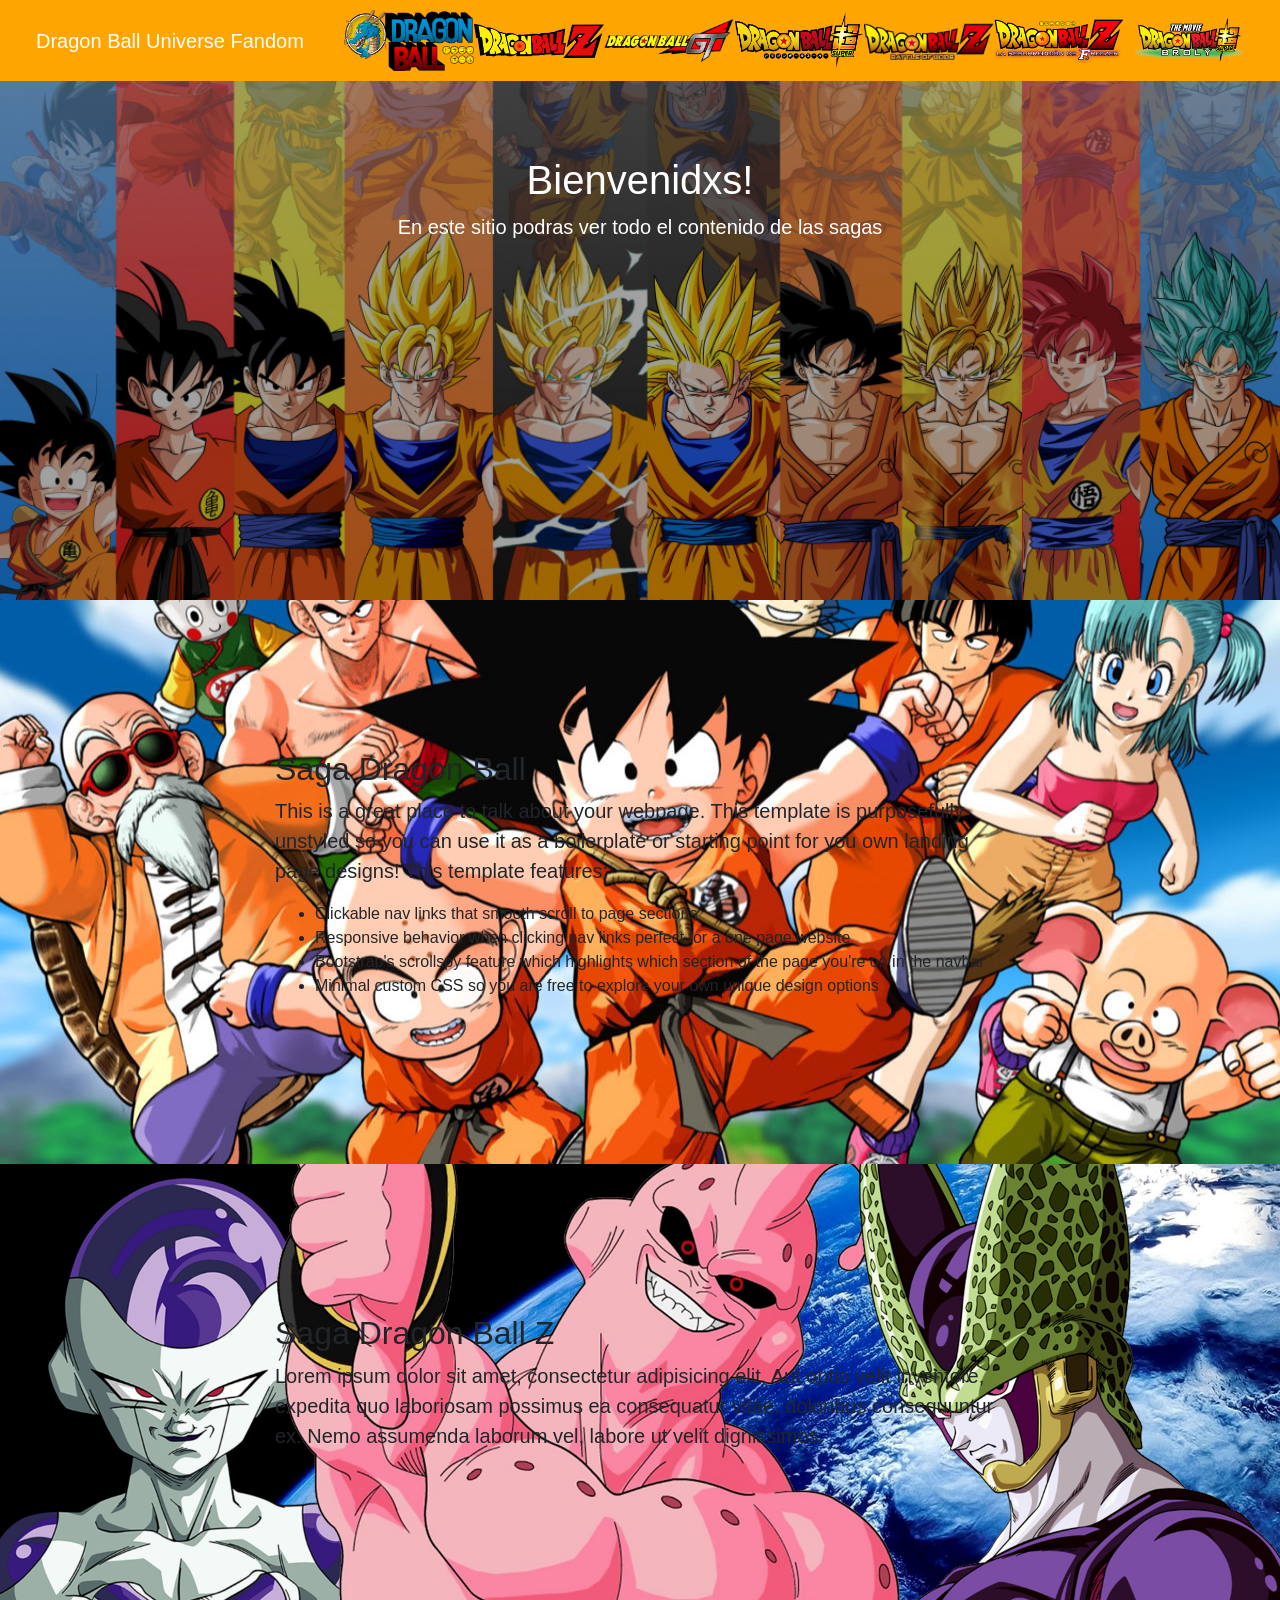
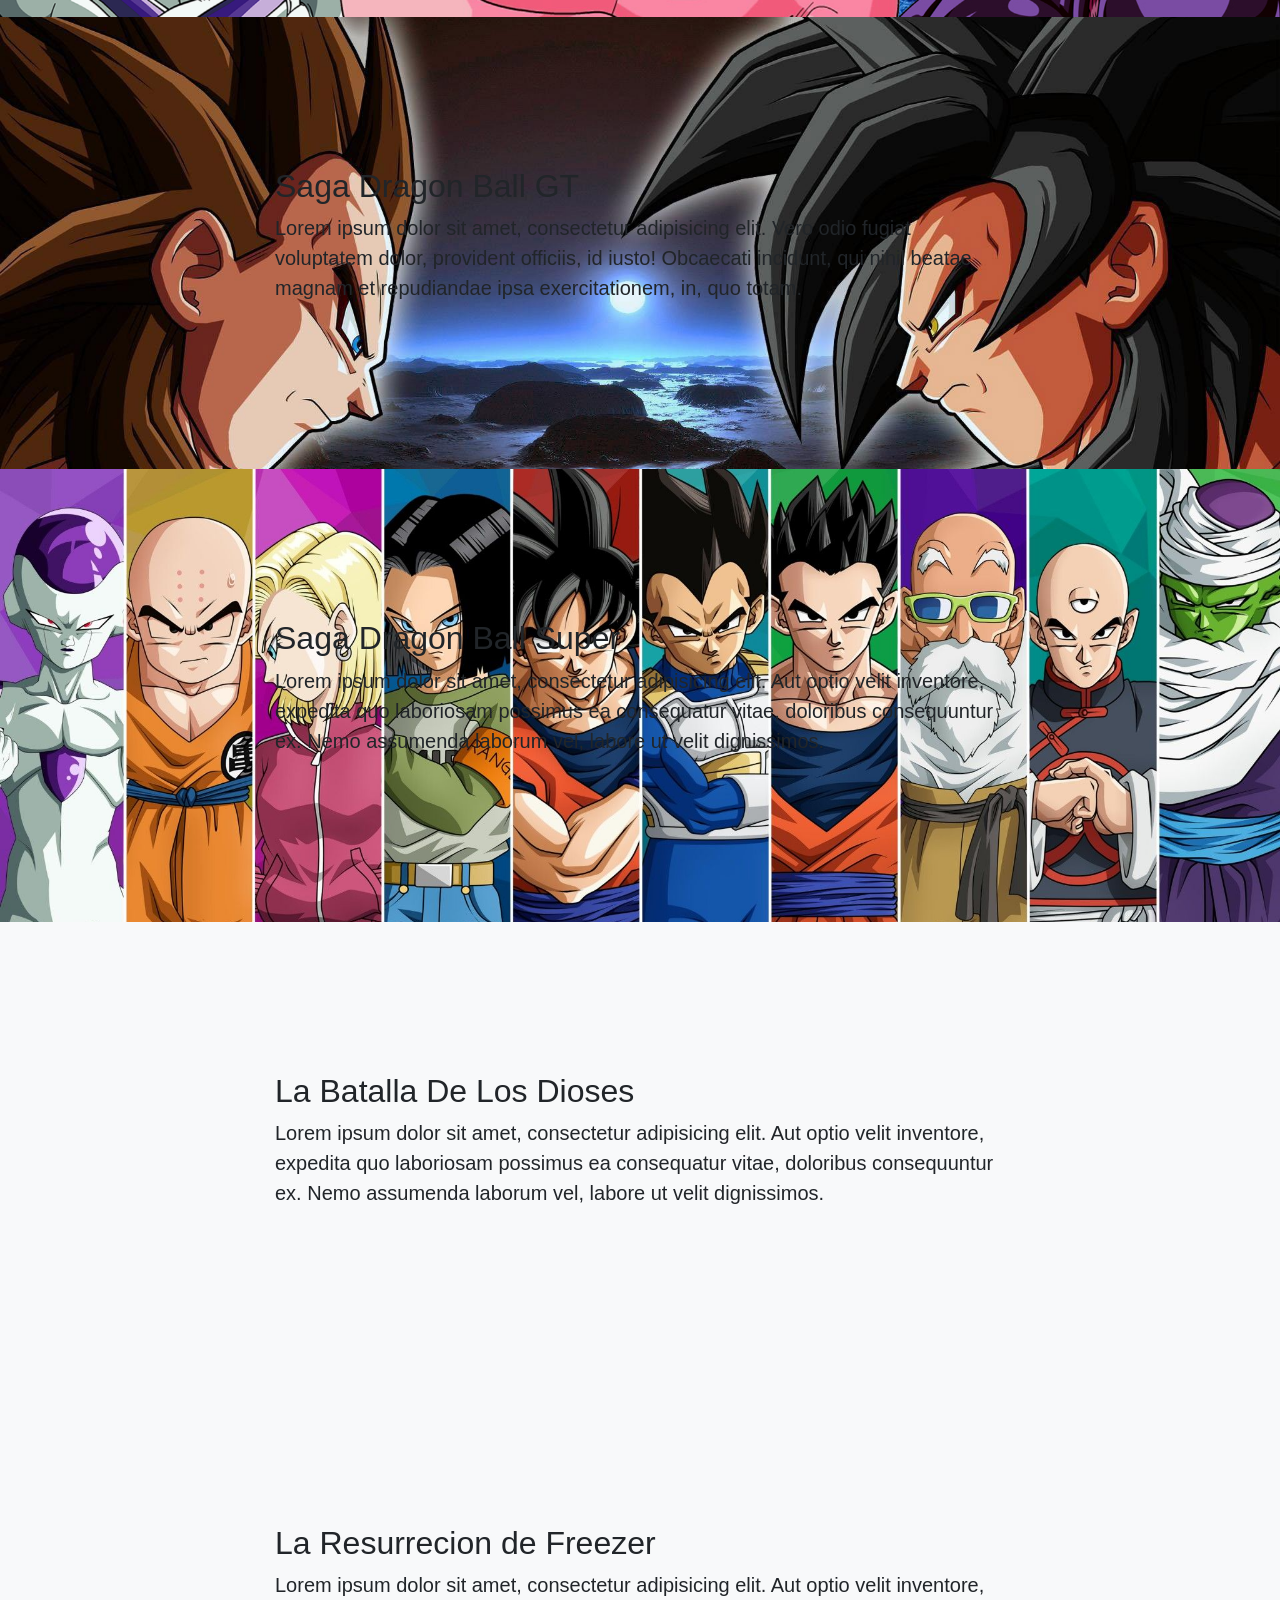
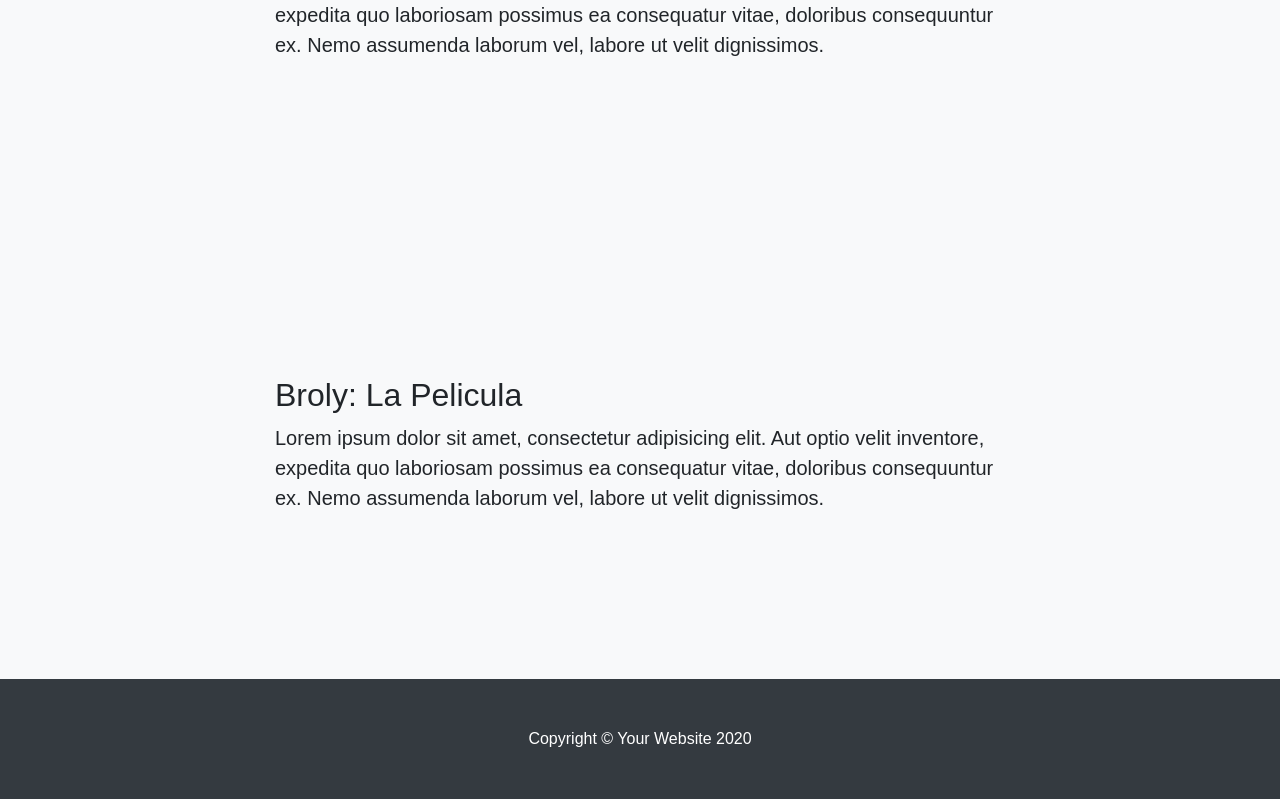
==== index.html @ 2fa233e0 "First upload" ====
<!DOCTYPE html>
<html lang="en">

<head>

    <meta charset="utf-8">
    <meta name="viewport" content="width=device-width, initial-scale=1, shrink-to-fit=no">
    <meta name="description" content="">
    <meta name="author" content="">

    <title>Dragon Ball Universe Fandom</title>

    <!-- Bootstrap core CSS -->
    <link href="vendor/bootstrap/css/bootstrap.min.css" rel="stylesheet">

    <!-- Custom styles for this template -->
    <link href="css/scrolling-nav.css" rel="stylesheet">

</head>

<body id="page-top">

    <!-- Navigation -->
    <nav class="navbar navbar-expand-lg navbar-dark main_nav fixed-top" id="mainNav">
        <div class="container main_div_nav_size">
            <a class="navbar-brand js-scroll-trigger name_domain" href="#page-top">Dragon Ball Universe Fandom</a>
            <button class="navbar-toggler" type="button" data-toggle="collapse" data-target="#navbarResponsive"
                aria-controls="navbarResponsive" aria-expanded="false" aria-label="Toggle navigation">
                <span class="navbar-toggler-icon"></span>
            </button>
            <div class="collapse navbar-collapse" id="navbarResponsive">
                <ul class="navbar-nav ml-auto">
                    <li class="nav-item min_li_size li_bg_db" id="db_link">
                        <a class="nav-link js-scroll-trigger min_height_button" href="#db"></a>
                    </li>
                    <li class="nav-item min_li_size" id="db_z_link">
                        <a class="nav-link js-scroll-trigger min_height_button" href="#dbz">Saga Dragon Ball</a>
                    </li>
                    <li class="nav-item min_li_size" id="db_gt_link">
                        <a class="nav-link js-scroll-trigger min_height_button" href="#dbz_gt">Saga Dragon Ball GT</a>
                    </li>
                    <li class="nav-item min_li_size" id="db_super_link">
                        <a class="nav-link js-scroll-trigger min_height_button" href="#dbz_super">Saga Dragon Ball Super</a>
                    </li>
                    <li class="nav-item min_li_size" id="db_batallaDeLosDioses_link">
                        <a class="nav-link js-scroll-trigger min_height_button" href="#batalla_de_los_dioses">La Batalla De Los Dioses</a>
                    </li>
                    <li class="nav-item min_li_size" id="db_resurreccionDeFreezer_link">
                        <a class="nav-link js-scroll-trigger min_height_button" href="#resureccion_de_freezer">La Resurrecion de
                            Freezer</a>
                    </li>
                    <li class="nav-item min_li_size" id="db_broly_link">
                        <a class="nav-link js-scroll-trigger min_height_button" href="#broly_la_pelicula">Broly: La Pelicula</a>
                    </li>
                </ul>
            </div>
        </div>
    </nav>

    <header class="bg-primary text-white main_bg main_header">
        <div class="container text-center">
            <!-- <img src="/images/background_main.png" id="main_image"></img> -->
            <h1>Bienvenidxs!</h1>
            <p class="lead">En este sitio podras ver todo el contenido de las sagas</p>
        </div>
    </header>

    <section id="db" class="bg_db">
        <div class="container">
            <div class="row">
                <div class="col-lg-8 mx-auto">
                    <h2>Saga Dragon Ball</h2>
                    <p class="lead">This is a great place to talk about your webpage. This template is purposefully
                        unstyled so you can use it as a boilerplate or starting point for you own landing page designs!
                        This template features:</p>
                    <ul>
                        <li>Clickable nav links that smooth scroll to page sections</li>
                        <li>Responsive behavior when clicking nav links perfect for a one page website</li>
                        <li>Bootstrap's scrollspy feature which highlights which section of the page you're on in the
                            navbar</li>
                        <li>Minimal custom CSS so you are free to explore your own unique design options</li>
                    </ul>
                </div>
            </div>
        </div>
    </section>

    <section id="dbz" class="bg_db_z">
        <div class="container">
            <div class="row">
                <div class="col-lg-8 mx-auto">
                    <h2>Saga Dragon Ball Z</h2>
                    <p class="lead">Lorem ipsum dolor sit amet, consectetur adipisicing elit. Aut optio velit inventore,
                        expedita quo laboriosam possimus ea consequatur vitae, doloribus consequuntur ex. Nemo assumenda
                        laborum vel, labore ut velit dignissimos.</p>
                </div>
            </div>
        </div>
    </section>

    <section id="dbz_gt" class="bg_db_gt">
        <div class="container">
            <div class="row">
                <div class="col-lg-8 mx-auto">
                    <h2>Saga Dragon Ball GT</h2>
                    <p class="lead">Lorem ipsum dolor sit amet, consectetur adipisicing elit. Vero odio fugiat
                        voluptatem dolor, provident officiis, id iusto! Obcaecati incidunt, qui nihil beatae magnam et
                        repudiandae ipsa exercitationem, in, quo totam.</p>
                </div>
            </div>
        </div>
    </section>

    <section id="dbz_super" class="bg_db_super">
        <div class="container">
            <div class="row">
                <div class="col-lg-8 mx-auto">
                    <h2>Saga Dragon Ball Super</h2>
                    <p class="lead">Lorem ipsum dolor sit amet, consectetur adipisicing elit. Aut optio velit inventore,
                        expedita quo laboriosam possimus ea consequatur vitae, doloribus consequuntur ex. Nemo assumenda
                        laborum vel, labore ut velit dignissimos.</p>
                </div>
            </div>
        </div>
    </section>

    <section id="batalla_de_los_dioses" class="bg-light">
        <div class="container">
            <div class="row">
                <div class="col-lg-8 mx-auto">
                    <h2>La Batalla De Los Dioses</h2>
                    <p class="lead">Lorem ipsum dolor sit amet, consectetur adipisicing elit. Aut optio velit inventore,
                        expedita quo laboriosam possimus ea consequatur vitae, doloribus consequuntur ex. Nemo assumenda
                        laborum vel, labore ut velit dignissimos.</p>
                </div>
            </div>
        </div>
    </section>

    <section id="resureccion_de_freezer" class="bg-light">
        <div class="container">
            <div class="row">
                <div class="col-lg-8 mx-auto">
                    <h2>La Resurrecion de Freezer</h2>
                    <p class="lead">Lorem ipsum dolor sit amet, consectetur adipisicing elit. Aut optio velit inventore,
                        expedita quo laboriosam possimus ea consequatur vitae, doloribus consequuntur ex. Nemo assumenda
                        laborum vel, labore ut velit dignissimos.</p>
                </div>
            </div>
        </div>
    </section>

    <section id="broly_la_pelicula" class="bg-light">
        <div class="container">
            <div class="row">
                <div class="col-lg-8 mx-auto">
                    <h2>Broly: La Pelicula</h2>
                    <p class="lead">Lorem ipsum dolor sit amet, consectetur adipisicing elit. Aut optio velit inventore,
                        expedita quo laboriosam possimus ea consequatur vitae, doloribus consequuntur ex. Nemo assumenda
                        laborum vel, labore ut velit dignissimos.</p>
                </div>
            </div>
        </div>
    </section>

    <!-- Footer -->
    <footer class="py-5 bg-dark">
        <div class="container">
            <p class="m-0 text-center text-white">Copyright &copy; Your Website 2020</p>
        </div>
        <!-- /.container -->
    </footer>

    <!-- Bootstrap core JavaScript -->
    <script src="vendor/jquery/jquery.min.js"></script>
    <script src="vendor/bootstrap/js/bootstrap.bundle.min.js"></script>

    <!-- Plugin JavaScript -->
    <script src="vendor/jquery-easing/jquery.easing.min.js"></script>

    <!-- Custom JavaScript for this theme -->
    <script src="js/scrolling-nav.js"></script>

</body>

</html>
---- css/scrolling-nav.css ----
/*!
 * Start Bootstrap - Scrolling Nav (https://startbootstrap.com/template/scrolling-nav)
 * Copyright 2013-2020 Start Bootstrap
 * Licensed under MIT (https://github.com/StartBootstrap/startbootstrap-scrolling-nav/blob/master/LICENSE)
 */
header {
  padding: 156px 0 100px;
}

section {
  padding: 150px 0;
}

.navbar-nav{
  float: right !important;
}

.name_domain{
  margin-right: 40px;
}

.bg-primary {
  background-color: black !important
}

.main_nav {
  background-color: orange !important
    /* background-image: url(/images/bg_nav.jpg); */
    /* background-size: cover; */
}

.main_div_nav_size {
  margin-left: 5px;
  margin-right: 5px;
}

.min_li_size{
  min-width: 130px;
  margin-right: 100px;
}

.min_height_button{
  min-height: 65px;
}

.main_bg {
  background-size: cover;
  background-position: center center;
  background-image: url(../images/dark_bg.jpg)
}

.main_header {
  min-height: 600px;
}

#db_link {
  background-image: url(../images/db_dragon_logo.png);
  background-position: center center;
  background-size: contain;
  background-repeat: no-repeat;
  display: block;
  margin: 0 auto;
  text-indent: -9999px;
}

#db_z_link {
  background-image: url(../images/db_z_logo.png);
  background-position: center center;
  background-size: contain;
  background-repeat: no-repeat;
  display: block;
  margin: 0 auto;
  text-indent: -9999px;
}

#db_gt_link {
  background-image: url(../images/db_gt_logo.png);
  background-position: center center;
  background-size: contain;
  background-repeat: no-repeat;
  display: block;
  margin: 0 auto;
  text-indent: -9999px;
}

#db_super_link {
  background-image: url(../images/db_super_logo.png);
  background-position: center center;
  background-size: contain;
  background-repeat: no-repeat;
  display: block;
  margin: 0 auto;
  text-indent: -9999px;
}

#db_batallaDeLosDioses_link {
  background-image: url(../images/db_battleOfGods_logo.png);
  background-position: center center;
  background-size: contain;
  background-repeat: no-repeat;
  display: block;
  margin: 0 auto;
  text-indent: -9999px;
}

#db_resurreccionDeFreezer_link {
  background-image: url(../images/db_freezer_logo.png);
  background-position: center center;
  background-size: contain;
  background-repeat: no-repeat;
  display: block;
  margin: 0 auto;
  text-indent: -9999px;
}

#db_broly_link {
  background-image: url(../images/db_broly_logo.png);
  background-position: center center;
  background-size: contain;
  background-repeat: no-repeat;
  display: block;
  margin: 0 auto;
  text-indent: -9999px;
}
/* .li_bg_db{
  background-position: center;
  background-repeat: no-repeat;
  background-size: cover;
} */

.bg_db {
  background-image: url(../images/db_bg.jpg);
  background-repeat: no-repeat;
  background-size: cover;
  background-position: center center;
}


.bg_db_z {
  background-image: url(../images/dbz_bg.png);
  background-repeat: no-repeat;
  background-size: cover;
  background-position: center center;
}


.bg_db_gt {
  background-image: url(../images/db_gt_bg.jpg);
  background-position: center center;
  background-size: cover;
}

.bg_db_super {
  background-image: url(../images/db_super_bg.jpg);
  background-position: inherit;
  background-size: cover;
}
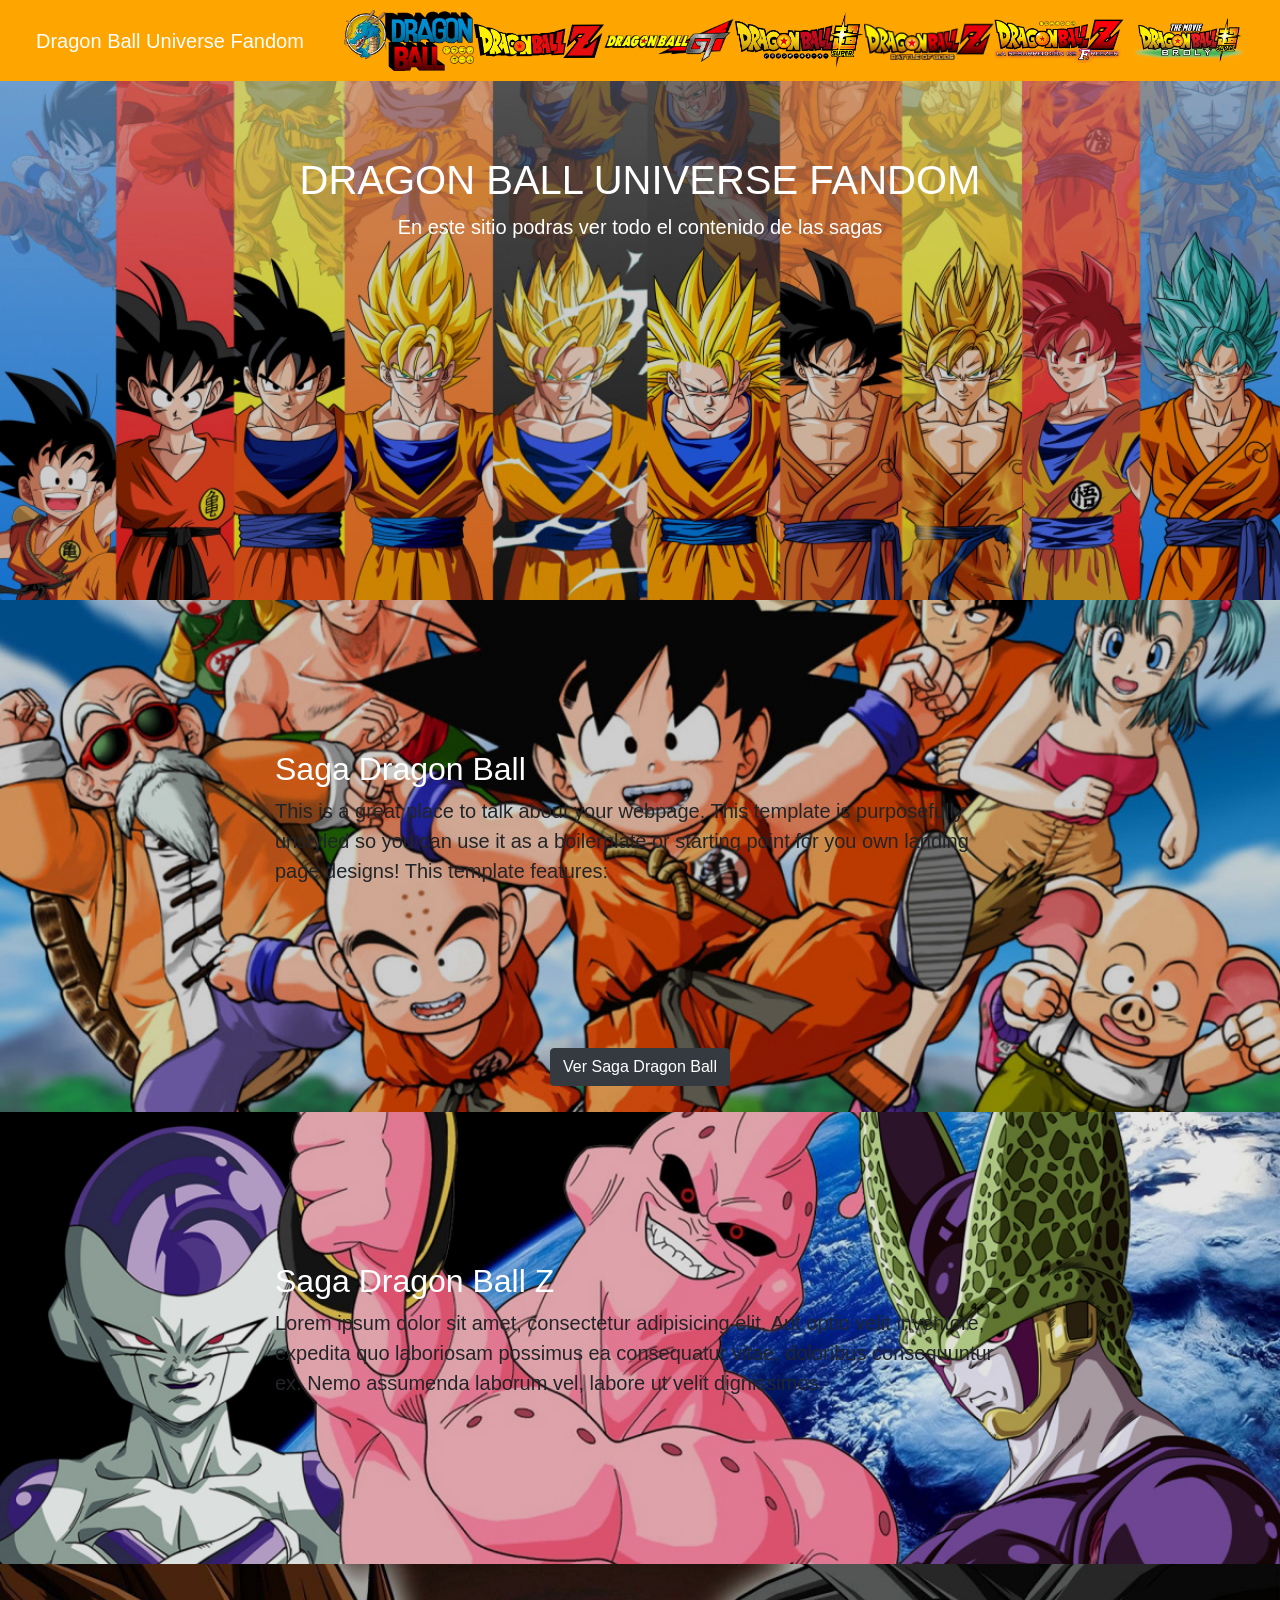
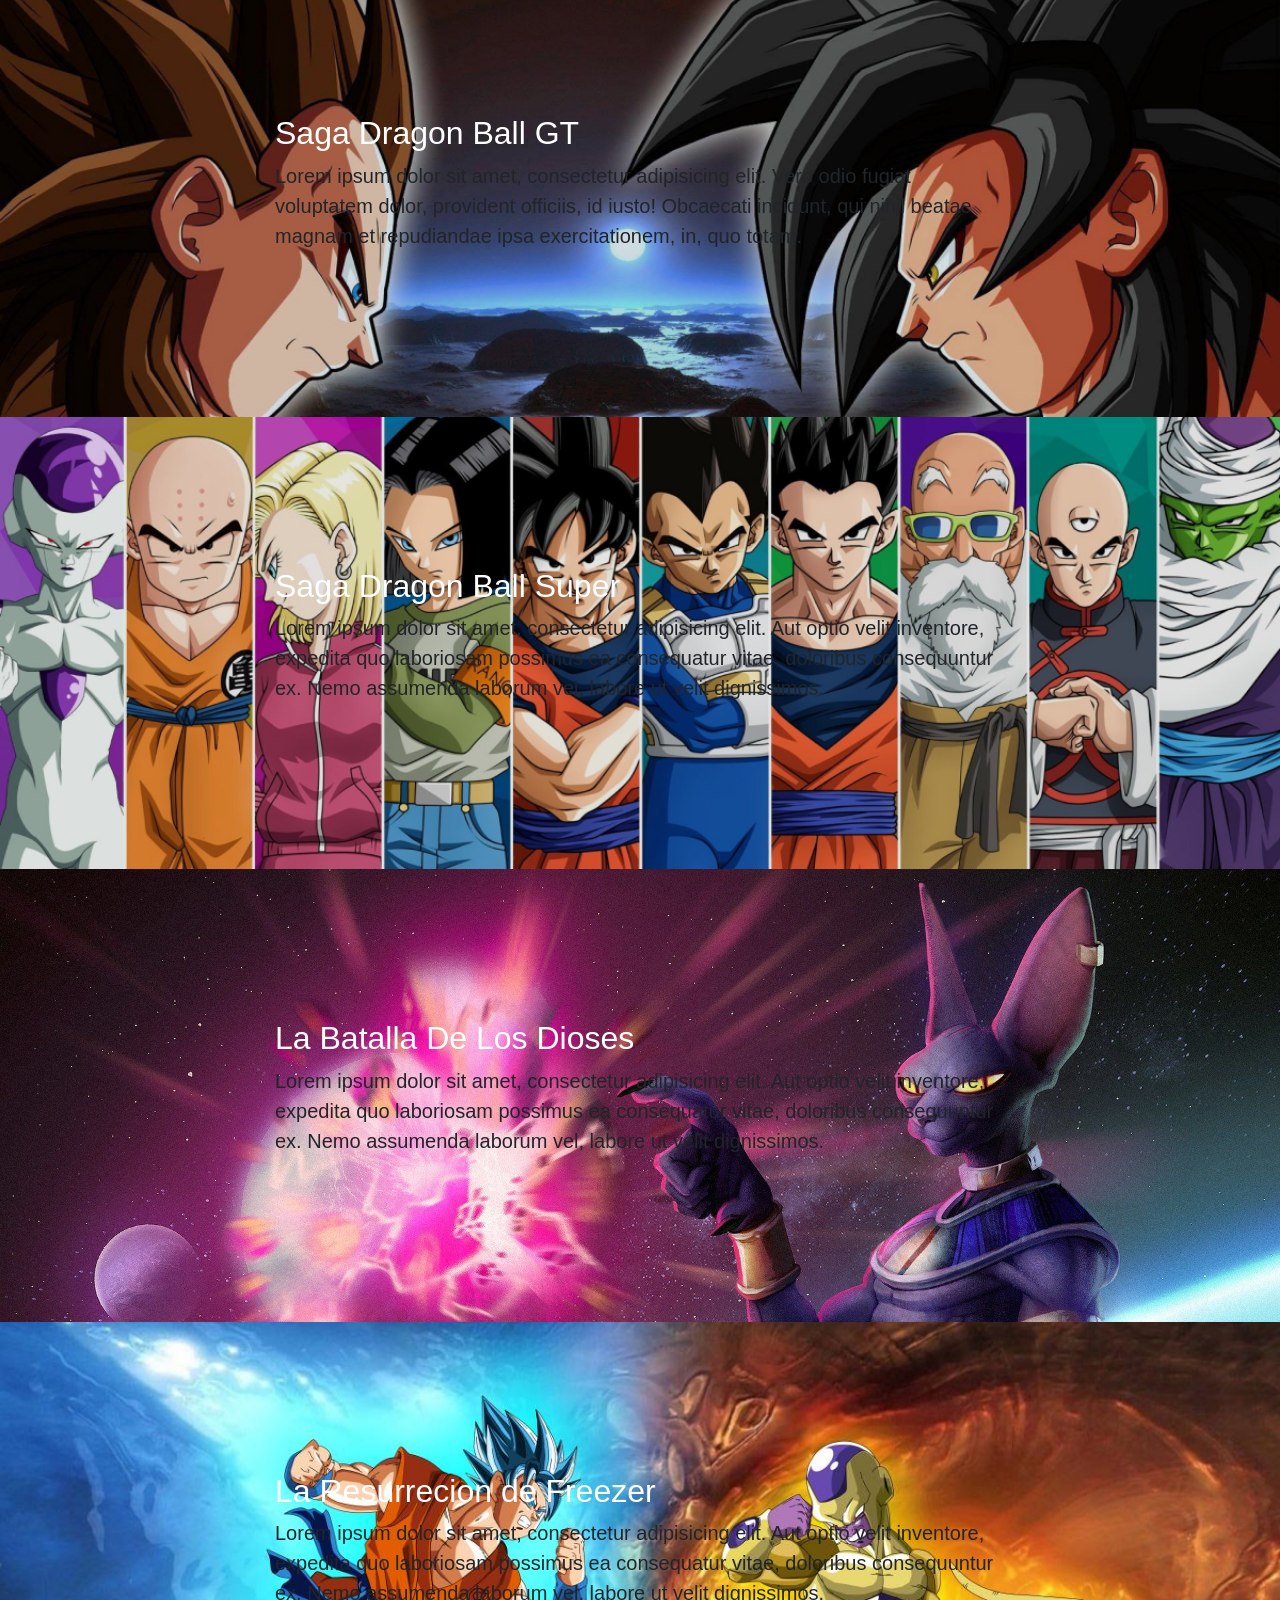
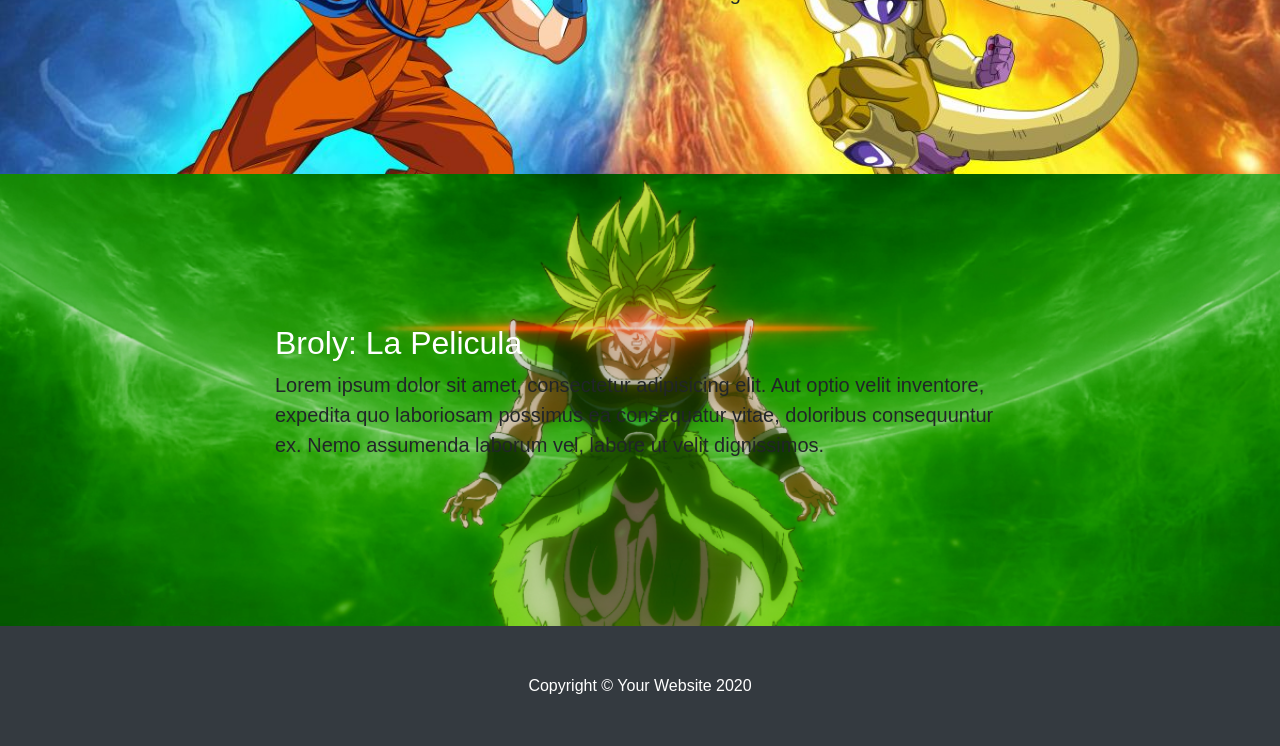
==== commit d4869657: "Botones y ajuste de imagenes" ====
--- a/index.html
+++ b/index.html
@@ -37,20 +37,24 @@
                         <a class="nav-link js-scroll-trigger min_height_button" href="#dbz">Saga Dragon Ball</a>
                     </li>
                     <li class="nav-item min_li_size" id="db_gt_link">
-                        <a class="nav-link js-scroll-trigger min_height_button" href="#dbz_gt">Saga Dragon Ball GT</a>
+                        <a class="nav-link js-scroll-trigger min_height_button" href="#dbz_gt">Saga Dragon Ball Gt</a>
                     </li>
                     <li class="nav-item min_li_size" id="db_super_link">
-                        <a class="nav-link js-scroll-trigger min_height_button" href="#dbz_super">Saga Dragon Ball Super</a>
+                        <a class="nav-link js-scroll-trigger min_height_button" href="#dbz_super">Saga Dragon Ball
+                            Super</a>
                     </li>
                     <li class="nav-item min_li_size" id="db_batallaDeLosDioses_link">
-                        <a class="nav-link js-scroll-trigger min_height_button" href="#batalla_de_los_dioses">La Batalla De Los Dioses</a>
+                        <a class="nav-link js-scroll-trigger min_height_button" href="#batalla_de_los_dioses">La Batalla
+                            De Los Dioses</a>
                     </li>
                     <li class="nav-item min_li_size" id="db_resurreccionDeFreezer_link">
-                        <a class="nav-link js-scroll-trigger min_height_button" href="#resureccion_de_freezer">La Resurrecion de
+                        <a class="nav-link js-scroll-trigger min_height_button" href="#resureccion_de_freezer">La
+                            Resurrecion de
                             Freezer</a>
                     </li>
                     <li class="nav-item min_li_size" id="db_broly_link">
-                        <a class="nav-link js-scroll-trigger min_height_button" href="#broly_la_pelicula">Broly: La Pelicula</a>
+                        <a class="nav-link js-scroll-trigger min_height_button" href="#broly_la_pelicula">Broly: La
+                            Pelicula</a>
                     </li>
                 </ul>
             </div>
@@ -60,7 +64,7 @@
     <header class="bg-primary text-white main_bg main_header">
         <div class="container text-center">
             <!-- <img src="/images/background_main.png" id="main_image"></img> -->
-            <h1>Bienvenidxs!</h1>
+            <h1>DRAGON BALL UNIVERSE FANDOM</h1>
             <p class="lead">En este sitio podras ver todo el contenido de las sagas</p>
         </div>
     </header>
@@ -69,17 +73,20 @@
         <div class="container">
             <div class="row">
                 <div class="col-lg-8 mx-auto">
-                    <h2>Saga Dragon Ball</h2>
+                    <h2 class="titulo_contenido">Saga Dragon Ball</h2>
                     <p class="lead">This is a great place to talk about your webpage. This template is purposefully
                         unstyled so you can use it as a boilerplate or starting point for you own landing page designs!
                         This template features:</p>
-                    <ul>
+                    <div id="buttons">
+                        <button type="button" class="btn btn-dark ver-saga">Ver Saga Dragon Ball</button>
+                    </div>
+                    <!-- <ul>
                         <li>Clickable nav links that smooth scroll to page sections</li>
                         <li>Responsive behavior when clicking nav links perfect for a one page website</li>
                         <li>Bootstrap's scrollspy feature which highlights which section of the page you're on in the
                             navbar</li>
                         <li>Minimal custom CSS so you are free to explore your own unique design options</li>
-                    </ul>
+                    </ul> -->
                 </div>
             </div>
         </div>
@@ -89,7 +96,7 @@
         <div class="container">
             <div class="row">
                 <div class="col-lg-8 mx-auto">
-                    <h2>Saga Dragon Ball Z</h2>
+                    <h2 class="titulo_contenido">Saga Dragon Ball Z</h2>
                     <p class="lead">Lorem ipsum dolor sit amet, consectetur adipisicing elit. Aut optio velit inventore,
                         expedita quo laboriosam possimus ea consequatur vitae, doloribus consequuntur ex. Nemo assumenda
                         laborum vel, labore ut velit dignissimos.</p>
@@ -102,7 +109,7 @@
         <div class="container">
             <div class="row">
                 <div class="col-lg-8 mx-auto">
-                    <h2>Saga Dragon Ball GT</h2>
+                    <h2 class="titulo_contenido">Saga Dragon Ball GT</h2>
                     <p class="lead">Lorem ipsum dolor sit amet, consectetur adipisicing elit. Vero odio fugiat
                         voluptatem dolor, provident officiis, id iusto! Obcaecati incidunt, qui nihil beatae magnam et
                         repudiandae ipsa exercitationem, in, quo totam.</p>
@@ -115,7 +122,7 @@
         <div class="container">
             <div class="row">
                 <div class="col-lg-8 mx-auto">
-                    <h2>Saga Dragon Ball Super</h2>
+                    <h2 class="titulo_contenido">Saga Dragon Ball Super</h2>
                     <p class="lead">Lorem ipsum dolor sit amet, consectetur adipisicing elit. Aut optio velit inventore,
                         expedita quo laboriosam possimus ea consequatur vitae, doloribus consequuntur ex. Nemo assumenda
                         laborum vel, labore ut velit dignissimos.</p>
@@ -124,11 +131,11 @@
         </div>
     </section>
 
-    <section id="batalla_de_los_dioses" class="bg-light">
+    <section id="batalla_de_los_dioses" class="bg_db_batallaDeLosDioses">
         <div class="container">
             <div class="row">
                 <div class="col-lg-8 mx-auto">
-                    <h2>La Batalla De Los Dioses</h2>
+                    <h2 class="titulo_contenido">La Batalla De Los Dioses</h2>
                     <p class="lead">Lorem ipsum dolor sit amet, consectetur adipisicing elit. Aut optio velit inventore,
                         expedita quo laboriosam possimus ea consequatur vitae, doloribus consequuntur ex. Nemo assumenda
                         laborum vel, labore ut velit dignissimos.</p>
@@ -137,11 +144,11 @@
         </div>
     </section>
 
-    <section id="resureccion_de_freezer" class="bg-light">
+    <section id="resureccion_de_freezer" class="bg_db_resurreccionFreezer">
         <div class="container">
             <div class="row">
                 <div class="col-lg-8 mx-auto">
-                    <h2>La Resurrecion de Freezer</h2>
+                    <h2 class="titulo_contenido">La Resurrecion de Freezer</h2>
                     <p class="lead">Lorem ipsum dolor sit amet, consectetur adipisicing elit. Aut optio velit inventore,
                         expedita quo laboriosam possimus ea consequatur vitae, doloribus consequuntur ex. Nemo assumenda
                         laborum vel, labore ut velit dignissimos.</p>
@@ -150,11 +157,11 @@
         </div>
     </section>
 
-    <section id="broly_la_pelicula" class="bg-light">
+    <section id="broly_la_pelicula" class="bg_db_broly">
         <div class="container">
             <div class="row">
                 <div class="col-lg-8 mx-auto">
-                    <h2>Broly: La Pelicula</h2>
+                    <h2 class="titulo_contenido">Broly: La Pelicula</h2>
                     <p class="lead">Lorem ipsum dolor sit amet, consectetur adipisicing elit. Aut optio velit inventore,
                         expedita quo laboriosam possimus ea consequatur vitae, doloribus consequuntur ex. Nemo assumenda
                         laborum vel, labore ut velit dignissimos.</p>
--- a/css/scrolling-nav.css
+++ b/css/scrolling-nav.css
@@ -9,6 +9,21 @@
 
 section {
   padding: 150px 0;
+}
+
+#buttons{
+  padding-top: 20%;
+  display: flex;
+  text-align: center;
+  justify-content: center;
+}
+
+.ver-saga{
+  width: auto;
+}
+
+.titulo_contenido{
+  color: white;
 }
 
 .navbar-nav{
@@ -46,7 +61,7 @@
 .main_bg {
   background-size: cover;
   background-position: center center;
-  background-image: url(../images/dark_bg.jpg)
+  background-image: url(../images/mainBackground_2.jpg)
 }
 
 .main_header {
@@ -128,11 +143,13 @@
   background-size: cover;
 } */
 
+
 .bg_db {
   background-image: url(../images/db_bg.jpg);
   background-repeat: no-repeat;
   background-size: cover;
   background-position: center center;
+  max-height: 512px;
 }
 
 
@@ -146,12 +163,31 @@
 
 .bg_db_gt {
   background-image: url(../images/db_gt_bg.jpg);
+  background-repeat: no-repeat;
+  background-size: cover;
   background-position: center center;
+}
+
+.bg_db_super {
+  background-image: url(../images/db_super_bg.png);
+  background-position: inherit;
   background-size: cover;
 }
 
-.bg_db_super {
-  background-image: url(../images/db_super_bg.jpg);
+.bg_db_batallaDeLosDioses {
+  background-image: url(../images/db_battle_bg.jpg);
+  background-position: inherit;
+  background-size: cover;
+}
+
+.bg_db_resurreccionFreezer{
+  background-image: url(../images/db_freezer_bg.jpg);
+  background-position: inherit;
+  background-size: cover;
+}
+
+.bg_db_broly {
+  background-image: url(../images/db_broly_bg.png);
   background-position: inherit;
   background-size: cover;
 }
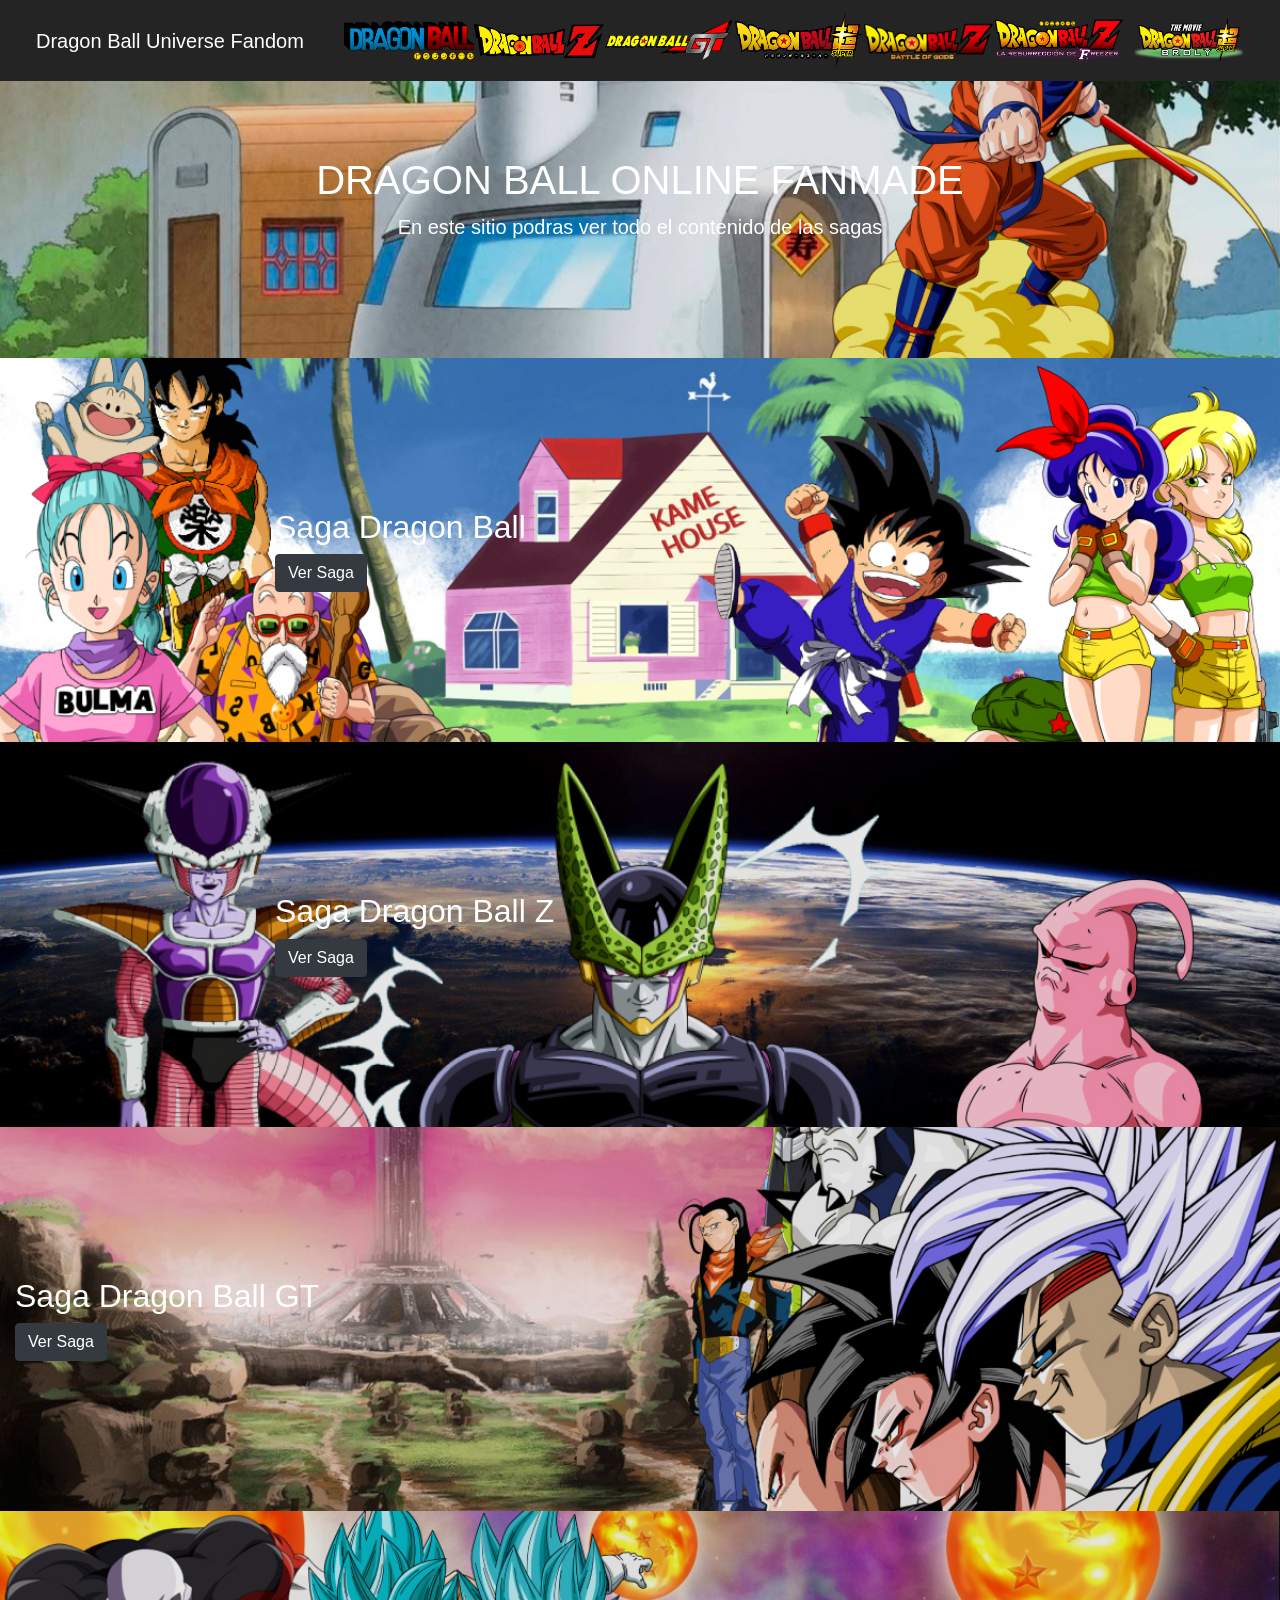
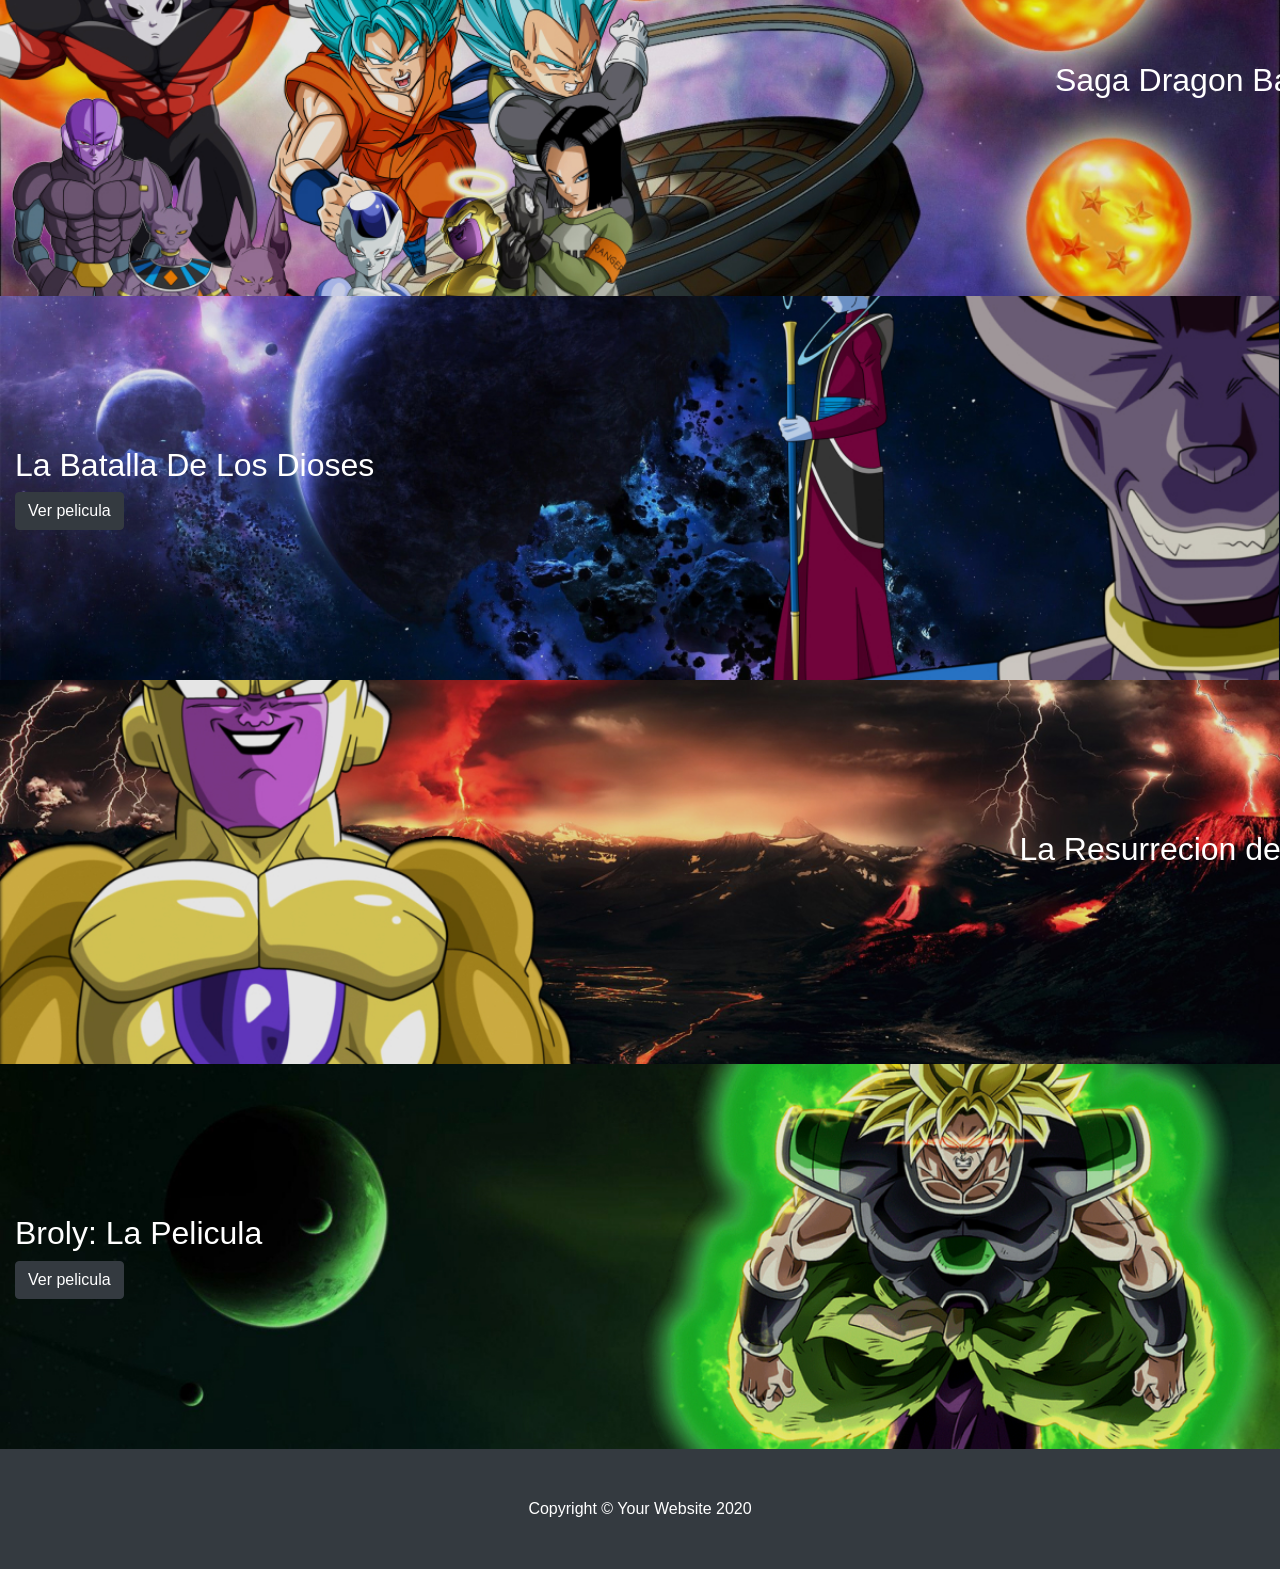
==== commit 79cf5b0e: "Update main screen" ====
--- a/index.html
+++ b/index.html
@@ -14,7 +14,7 @@
     <link href="vendor/bootstrap/css/bootstrap.min.css" rel="stylesheet">
 
     <!-- Custom styles for this template -->
-    <link href="css/scrolling-nav.css" rel="stylesheet">
+    <link href="css/main_screen.css" rel="stylesheet">
 
 </head>
 
@@ -64,7 +64,7 @@
     <header class="bg-primary text-white main_bg main_header">
         <div class="container text-center">
             <!-- <img src="/images/background_main.png" id="main_image"></img> -->
-            <h1>DRAGON BALL UNIVERSE FANDOM</h1>
+            <h1>DRAGON BALL ONLINE FANMADE</h1>
             <p class="lead">En este sitio podras ver todo el contenido de las sagas</p>
         </div>
     </header>
@@ -74,19 +74,10 @@
             <div class="row">
                 <div class="col-lg-8 mx-auto">
                     <h2 class="titulo_contenido">Saga Dragon Ball</h2>
-                    <p class="lead">This is a great place to talk about your webpage. This template is purposefully
-                        unstyled so you can use it as a boilerplate or starting point for you own landing page designs!
-                        This template features:</p>
                     <div id="buttons">
-                        <button type="button" class="btn btn-dark ver-saga">Ver Saga Dragon Ball</button>
+                        <button type="button" class="btn btn-dark ver-saga">Ver Saga</button>
                     </div>
-                    <!-- <ul>
-                        <li>Clickable nav links that smooth scroll to page sections</li>
-                        <li>Responsive behavior when clicking nav links perfect for a one page website</li>
-                        <li>Bootstrap's scrollspy feature which highlights which section of the page you're on in the
-                            navbar</li>
-                        <li>Minimal custom CSS so you are free to explore your own unique design options</li>
-                    </ul> -->
+
                 </div>
             </div>
         </div>
@@ -97,22 +88,22 @@
             <div class="row">
                 <div class="col-lg-8 mx-auto">
                     <h2 class="titulo_contenido">Saga Dragon Ball Z</h2>
-                    <p class="lead">Lorem ipsum dolor sit amet, consectetur adipisicing elit. Aut optio velit inventore,
-                        expedita quo laboriosam possimus ea consequatur vitae, doloribus consequuntur ex. Nemo assumenda
-                        laborum vel, labore ut velit dignissimos.</p>
+                    <div id="buttons">
+                        <button type="button" class="btn btn-dark ver-saga button_right">Ver Saga</button>
+                    </div>
                 </div>
             </div>
         </div>
     </section>
 
     <section id="dbz_gt" class="bg_db_gt">
-        <div class="container">
+        <div class="container oriented_left">
             <div class="row">
-                <div class="col-lg-8 mx-auto">
+                <div class="col-lg-8 mx-auto oriented_left">
                     <h2 class="titulo_contenido">Saga Dragon Ball GT</h2>
-                    <p class="lead">Lorem ipsum dolor sit amet, consectetur adipisicing elit. Vero odio fugiat
-                        voluptatem dolor, provident officiis, id iusto! Obcaecati incidunt, qui nihil beatae magnam et
-                        repudiandae ipsa exercitationem, in, quo totam.</p>
+                    <div id="buttons">
+                        <button type="button" class="btn btn-dark ver-saga">Ver Saga</button>
+                    </div>
                 </div>
             </div>
         </div>
@@ -121,24 +112,24 @@
     <section id="dbz_super" class="bg_db_super">
         <div class="container">
             <div class="row">
-                <div class="col-lg-8 mx-auto">
-                    <h2 class="titulo_contenido">Saga Dragon Ball Super</h2>
-                    <p class="lead">Lorem ipsum dolor sit amet, consectetur adipisicing elit. Aut optio velit inventore,
-                        expedita quo laboriosam possimus ea consequatur vitae, doloribus consequuntur ex. Nemo assumenda
-                        laborum vel, labore ut velit dignissimos.</p>
+                <div class="col-lg-8 mx-auto oriented_right">
+                    <h2 class="titulo_contenido tittle_right">Saga Dragon Ball Super</h2>
+                    <div id="buttons" class="button_right">
+                        <button type="button" class="btn btn-dark ver-saga">Ver Saga</button>
+                    </div>
                 </div>
             </div>
         </div>
     </section>
 
     <section id="batalla_de_los_dioses" class="bg_db_batallaDeLosDioses">
-        <div class="container">
+        <div class="container oriented_left">
             <div class="row">
-                <div class="col-lg-8 mx-auto">
+                <div class="col-lg-8 mx-auto oriented_left">
                     <h2 class="titulo_contenido">La Batalla De Los Dioses</h2>
-                    <p class="lead">Lorem ipsum dolor sit amet, consectetur adipisicing elit. Aut optio velit inventore,
-                        expedita quo laboriosam possimus ea consequatur vitae, doloribus consequuntur ex. Nemo assumenda
-                        laborum vel, labore ut velit dignissimos.</p>
+                    <div id="buttons">
+                        <button type="button" class="btn btn-dark ver-saga">Ver pelicula</button>
+                    </div>
                 </div>
             </div>
         </div>
@@ -147,24 +138,24 @@
     <section id="resureccion_de_freezer" class="bg_db_resurreccionFreezer">
         <div class="container">
             <div class="row">
-                <div class="col-lg-8 mx-auto">
-                    <h2 class="titulo_contenido">La Resurrecion de Freezer</h2>
-                    <p class="lead">Lorem ipsum dolor sit amet, consectetur adipisicing elit. Aut optio velit inventore,
-                        expedita quo laboriosam possimus ea consequatur vitae, doloribus consequuntur ex. Nemo assumenda
-                        laborum vel, labore ut velit dignissimos.</p>
+                <div class="col-lg-8 mx-auto oriented_right">
+                    <h2 class="titulo_contenido tittle_right">La Resurrecion de Freezer</h2>
+                    <div id="buttons" class="button_right">
+                        <button type="button" class="btn btn-dark ver-saga">Ver pelicula</button>
+                    </div>
                 </div>
             </div>
         </div>
     </section>
 
-    <section id="broly_la_pelicula" class="bg_db_broly">
-        <div class="container">
+    <section id="broly_la_pelicula" class="bg_db_broly section_left">
+        <div class="container oriented_left">
             <div class="row">
-                <div class="col-lg-8 mx-auto">
+                <div class="col-lg-8 mx-auto oriented_left">
                     <h2 class="titulo_contenido">Broly: La Pelicula</h2>
-                    <p class="lead">Lorem ipsum dolor sit amet, consectetur adipisicing elit. Aut optio velit inventore,
-                        expedita quo laboriosam possimus ea consequatur vitae, doloribus consequuntur ex. Nemo assumenda
-                        laborum vel, labore ut velit dignissimos.</p>
+                    <div id="buttons">
+                        <button type="button" class="btn btn-dark ver-saga">Ver pelicula</button>
+                    </div>
                 </div>
             </div>
         </div>
@@ -175,7 +166,6 @@
         <div class="container">
             <p class="m-0 text-center text-white">Copyright &copy; Your Website 2020</p>
         </div>
-        <!-- /.container -->
     </footer>
 
     <!-- Bootstrap core JavaScript -->
--- a/css/main_screen.css
+++ b/css/main_screen.css
@@ -0,0 +1,267 @@
+header {
+  padding: 156px 0 100px;
+}
+
+@media screen and (min-width: 0px) and (max-width: 425px) {
+
+  section {
+    min-height: 578px;
+    padding-top: 5%;
+  }
+
+  .name_domain {
+    margin-right: 0px;
+  }
+
+  .main_bg {
+    background-size: cover;
+    background-position: center center;
+    background-image: url(../images/backgrounds_mobile/main_bg_small_screen.jpg)
+  }
+
+  .bg_db {
+    background-image: url(../images/backgrounds_mobile/db_bg_small_screen.jpg);
+    background-repeat: no-repeat;
+    background-size: cover;
+    background-position: center center;
+    /* min-width: 100vh; */
+    max-height: 512px;
+  }
+
+  .bg_db_z {
+    background-image: url(../images/backgrounds_mobile/bg_db_z_small_screen.jpg);
+    background-repeat: no-repeat;
+    background-size: cover;
+    background-position: center center;
+  }
+
+  .bg_db_gt {
+    background-image: url(../images/backgrounds_mobile/bg_db_gt_small_screen.jpg);
+    background-repeat: no-repeat;
+    background-size: cover;
+    background-position: center center;
+  }
+
+  .bg_db_super {
+    background-image: url(../images/backgrounds_mobile/bg_db_super.jpg);
+    background-position: inherit;
+    background-size: cover;
+  }
+
+  .bg_db_batallaDeLosDioses {
+    background-image: url(../images/backgrounds_mobile/bg_db_battleOfGods_small_screen.jpg);
+    background-position: inherit;
+    background-size: cover;
+  }
+
+  .bg_db_resurreccionFreezer {
+    background-image: url(../images/backgrounds_mobile/bg_freezer_small_screen.jpg);
+    background-position: inherit;
+    background-size: cover;
+  }
+
+  .bg_db_broly {
+    background-image: url(../images/backgrounds_mobile/db_broly_bg_small_screen.jpg);
+    background-repeat: no-repeat;
+    background-size: cover;
+    background-position: center center;
+  }
+}
+
+
+@media screen and (min-width: 426px) {
+
+  section {
+    padding: 150px 0;
+  }
+  
+  .tittle_right{
+    text-align: end;
+  }
+  
+  .button_right {
+    text-align: end !important;
+  }  
+
+  /* section {
+    min-height: 578px;
+    padding-top: 5%;
+  } */
+
+  .oriented_left {
+    margin-left: 0px !important;
+  }
+
+  .oriented_right {
+    margin-left: 50% !important;
+    padding-right: 0%;
+  }
+
+  .name_domain {
+    margin-right: 40px;
+  }
+
+  .main_bg {
+    background-image: url(../images/backgrounds/bg_main.jpg);
+    background-repeat: no-repeat;
+    background-size: cover;
+    background-position: center center;
+  }
+
+  .bg_db {
+    background-image: url(../images/backgrounds/bg_db.jpg);
+    background-repeat: no-repeat;
+    background-size: cover;
+    background-position: center center;
+    /* max-height: 512px; */
+  }
+
+  .bg_db_z {
+    background-image: url(../images/backgrounds/db_z_bg.jpg);
+    background-repeat: no-repeat;
+    background-size: cover;
+    background-position: center center;
+  }
+
+  .bg_db_gt {
+    background-image: url(../images/backgrounds/bg_db_gt.jpg);
+    background-repeat: no-repeat;
+    background-size: cover;
+    background-position: center center;
+  }
+
+  .bg_db_super {
+    background-image: url(../images/backgrounds/db_super_bg.jpg);
+    background-position: inherit;
+    background-size: cover;
+  }
+
+  .bg_db_batallaDeLosDioses {
+    background-image: url(../images/backgrounds/bg_db_battleOfGods.jpg);
+    background-repeat: no-repeat;
+    background-size: cover;
+    background-position: center center;
+  }
+
+  .bg_db_resurreccionFreezer {
+    background-image: url(../images/backgrounds/db_freezer_bg.jpg);
+    background-repeat: no-repeat;
+    background-size: cover;
+    background-position: center center;
+  }
+
+  .bg_db_broly {
+    background-image: url(../images/backgrounds/db_broly_bg.jpg);
+    background-repeat: no-repeat;
+    background-size: cover;
+    background-position: center center;
+  }
+}
+
+.ver-saga {
+  width: auto;
+}
+
+.titulo_contenido {
+  color: white;
+}
+
+.navbar-nav {
+  float: right !important;
+}
+
+
+
+.bg-primary {
+  background-color: black !important
+}
+
+.main_nav {
+  background-color: rgb(36, 36, 36);
+  /* background-image: url(/images/bg_nav.jpg); */
+  /* background-size: cover; */
+}
+
+.main_div_nav_size {
+  margin-left: 5px;
+  margin-right: 5px;
+}
+
+.min_li_size {
+  min-width: 130px;
+  margin-right: 100px;
+}
+
+.min_height_button {
+  min-height: 65px;
+}
+
+#db_link {
+  background-image: url(../images/Logos_png/db_logo.png);
+  background-position: center center;
+  background-size: contain;
+  background-repeat: no-repeat;
+  display: block;
+  margin: 0 auto;
+  text-indent: -9999px;
+}
+
+#db_z_link {
+  background-image: url(../images/Logos_png/db_z_logo.png);
+  background-position: center center;
+  background-size: contain;
+  background-repeat: no-repeat;
+  display: block;
+  margin: 0 auto;
+  text-indent: -9999px;
+}
+
+#db_gt_link {
+  background-image: url(../images/Logos_png/db_gt_logo.png);
+  background-position: center center;
+  background-size: contain;
+  background-repeat: no-repeat;
+  display: block;
+  margin: 0 auto;
+  text-indent: -9999px;
+}
+
+#db_super_link {
+  background-image: url(../images/Logos_png/db_super_logo.png);
+  background-position: center center;
+  background-size: contain;
+  background-repeat: no-repeat;
+  display: block;
+  margin: 0 auto;
+  text-indent: -9999px;
+}
+
+#db_batallaDeLosDioses_link {
+  background-image: url(../images/Logos_png/db_battleOfGods_logo.png);
+  background-position: center center;
+  background-size: contain;
+  background-repeat: no-repeat;
+  display: block;
+  margin: 0 auto;
+  text-indent: -9999px;
+}
+
+#db_resurreccionDeFreezer_link {
+  background-image: url(../images/Logos_png/db_freezer_logo.png);
+  background-position: center center;
+  background-size: contain;
+  background-repeat: no-repeat;
+  display: block;
+  margin: 0 auto;
+  text-indent: -9999px;
+}
+
+#db_broly_link {
+  background-image: url(../images/Logos_png/db_broly_logo.png);
+  background-position: center center;
+  background-size: contain;
+  background-repeat: no-repeat;
+  display: block;
+  margin: 0 auto;
+  text-indent: -9999px;
+}
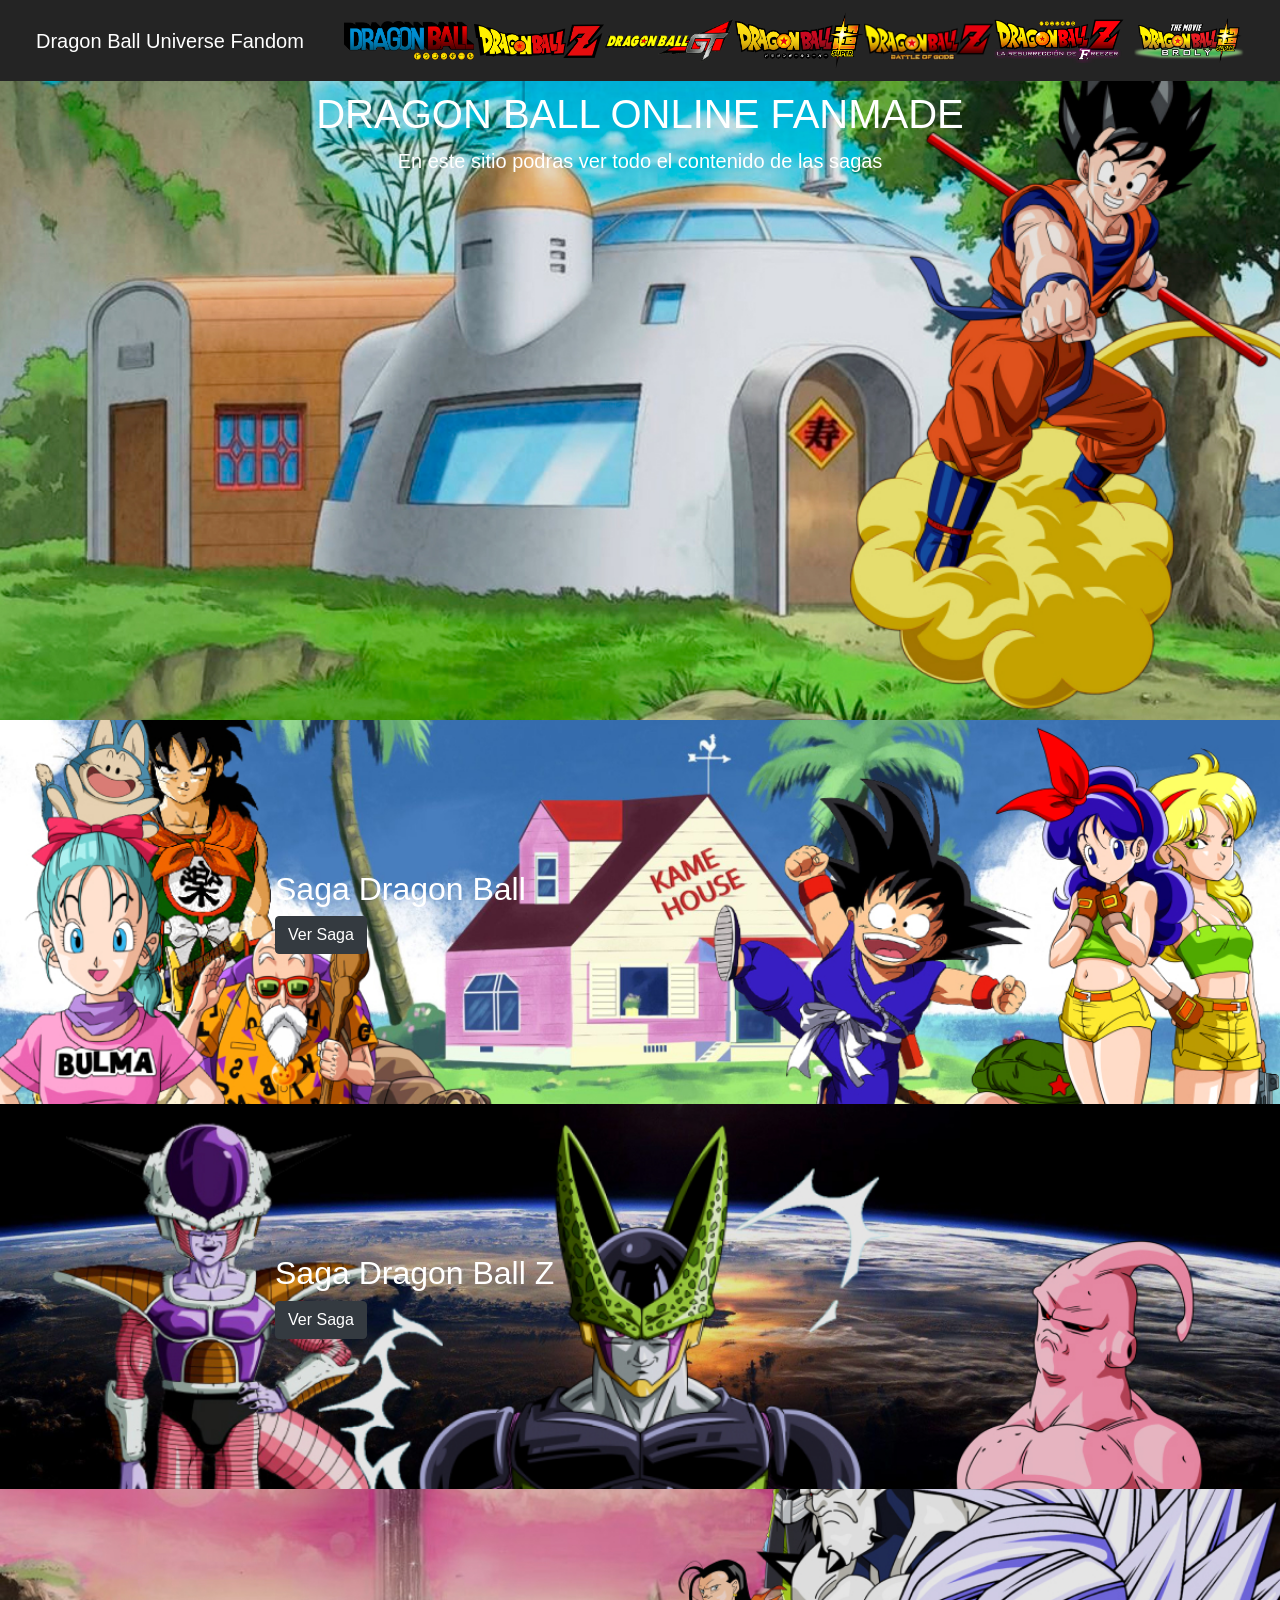
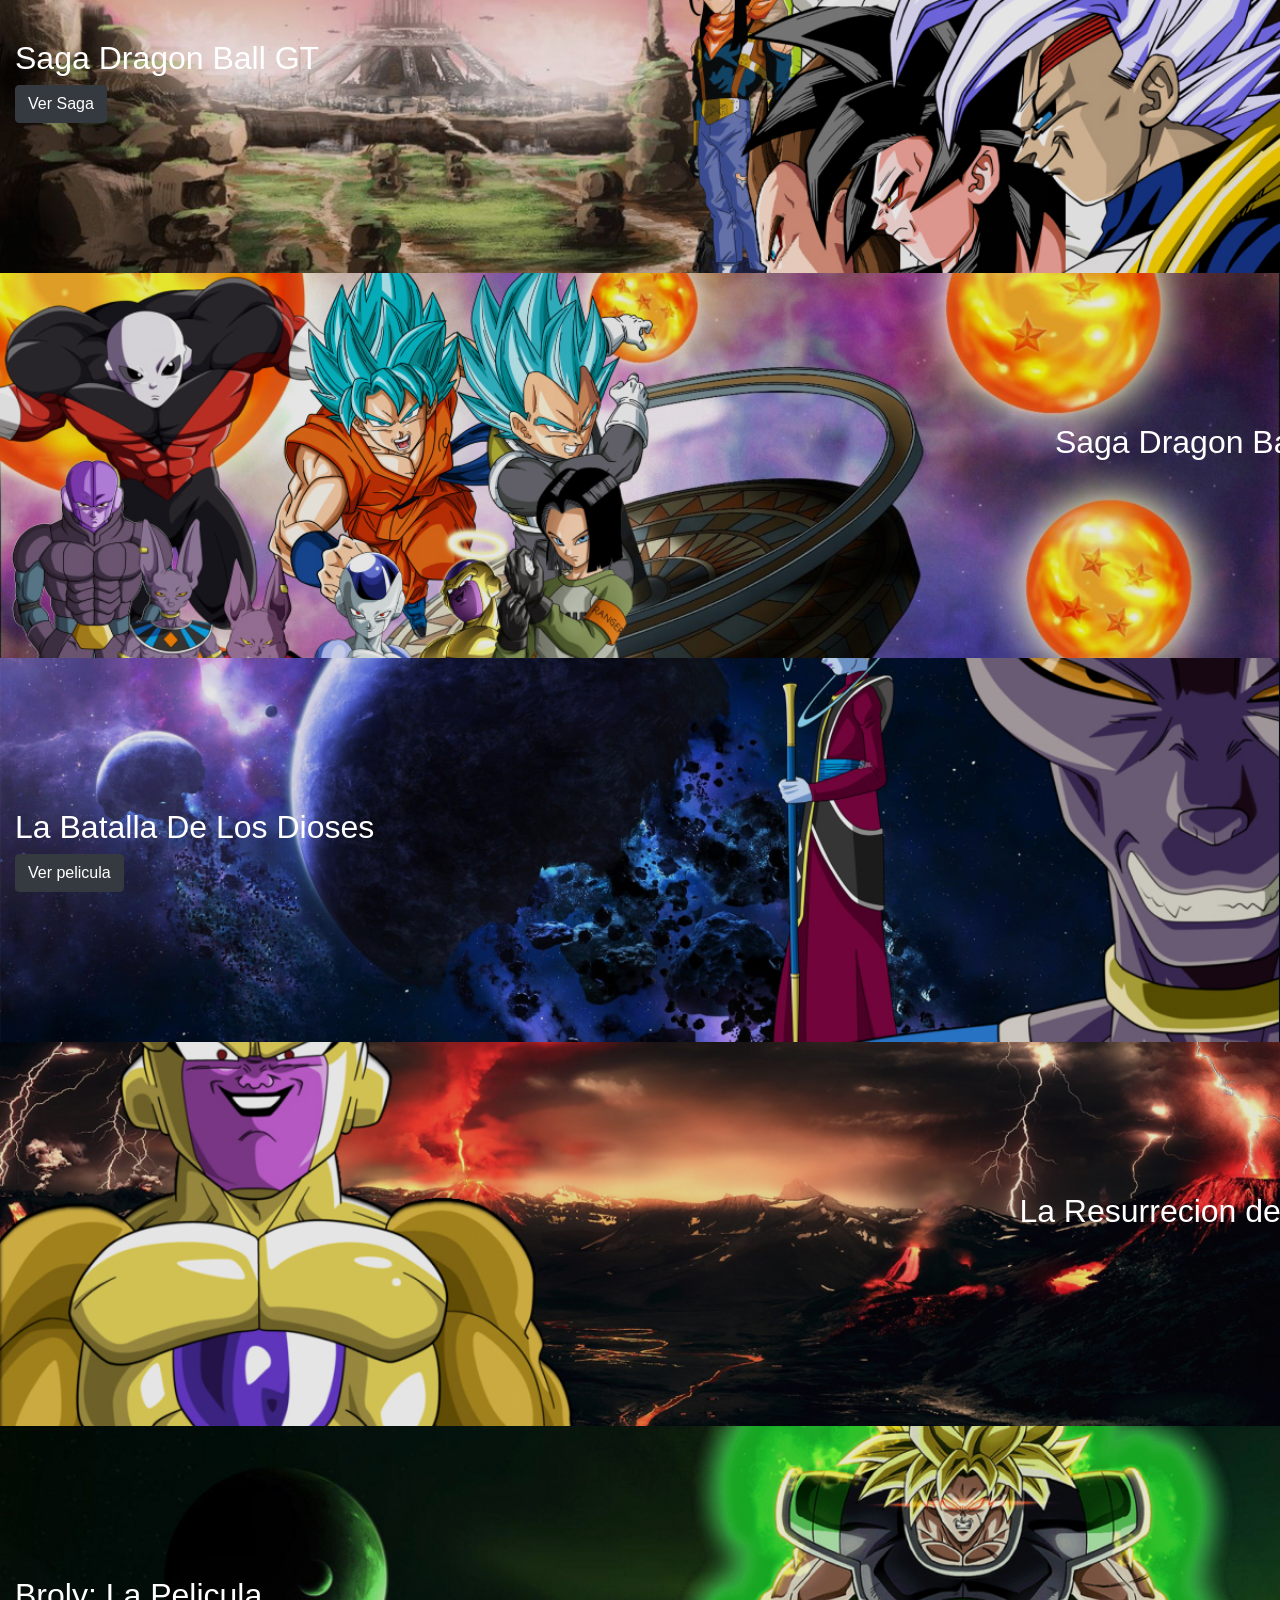
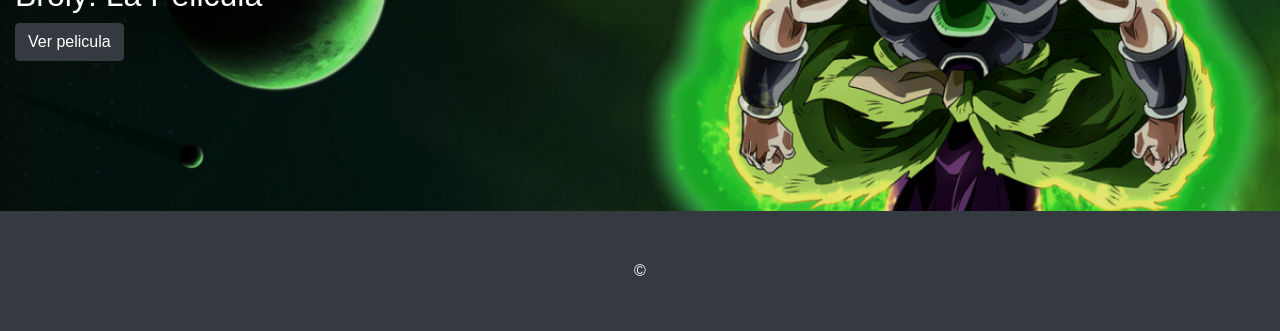
==== commit c179c790: "update" ====
--- a/index.html
+++ b/index.html
@@ -164,7 +164,7 @@
     <!-- Footer -->
     <footer class="py-5 bg-dark">
         <div class="container">
-            <p class="m-0 text-center text-white">Copyright &copy; Your Website 2020</p>
+            <p class="m-0 text-center text-white"> &copy; </p>
         </div>
     </footer>
 
--- a/css/main_screen.css
+++ b/css/main_screen.css
@@ -1,11 +1,12 @@
 header {
-  padding: 156px 0 100px;
+  padding-top: 10vh;
+  min-height: 80vh;
 }
 
 @media screen and (min-width: 0px) and (max-width: 425px) {
 
   section {
-    min-height: 578px;
+    min-height: 80vh;
     padding-top: 5%;
   }
 
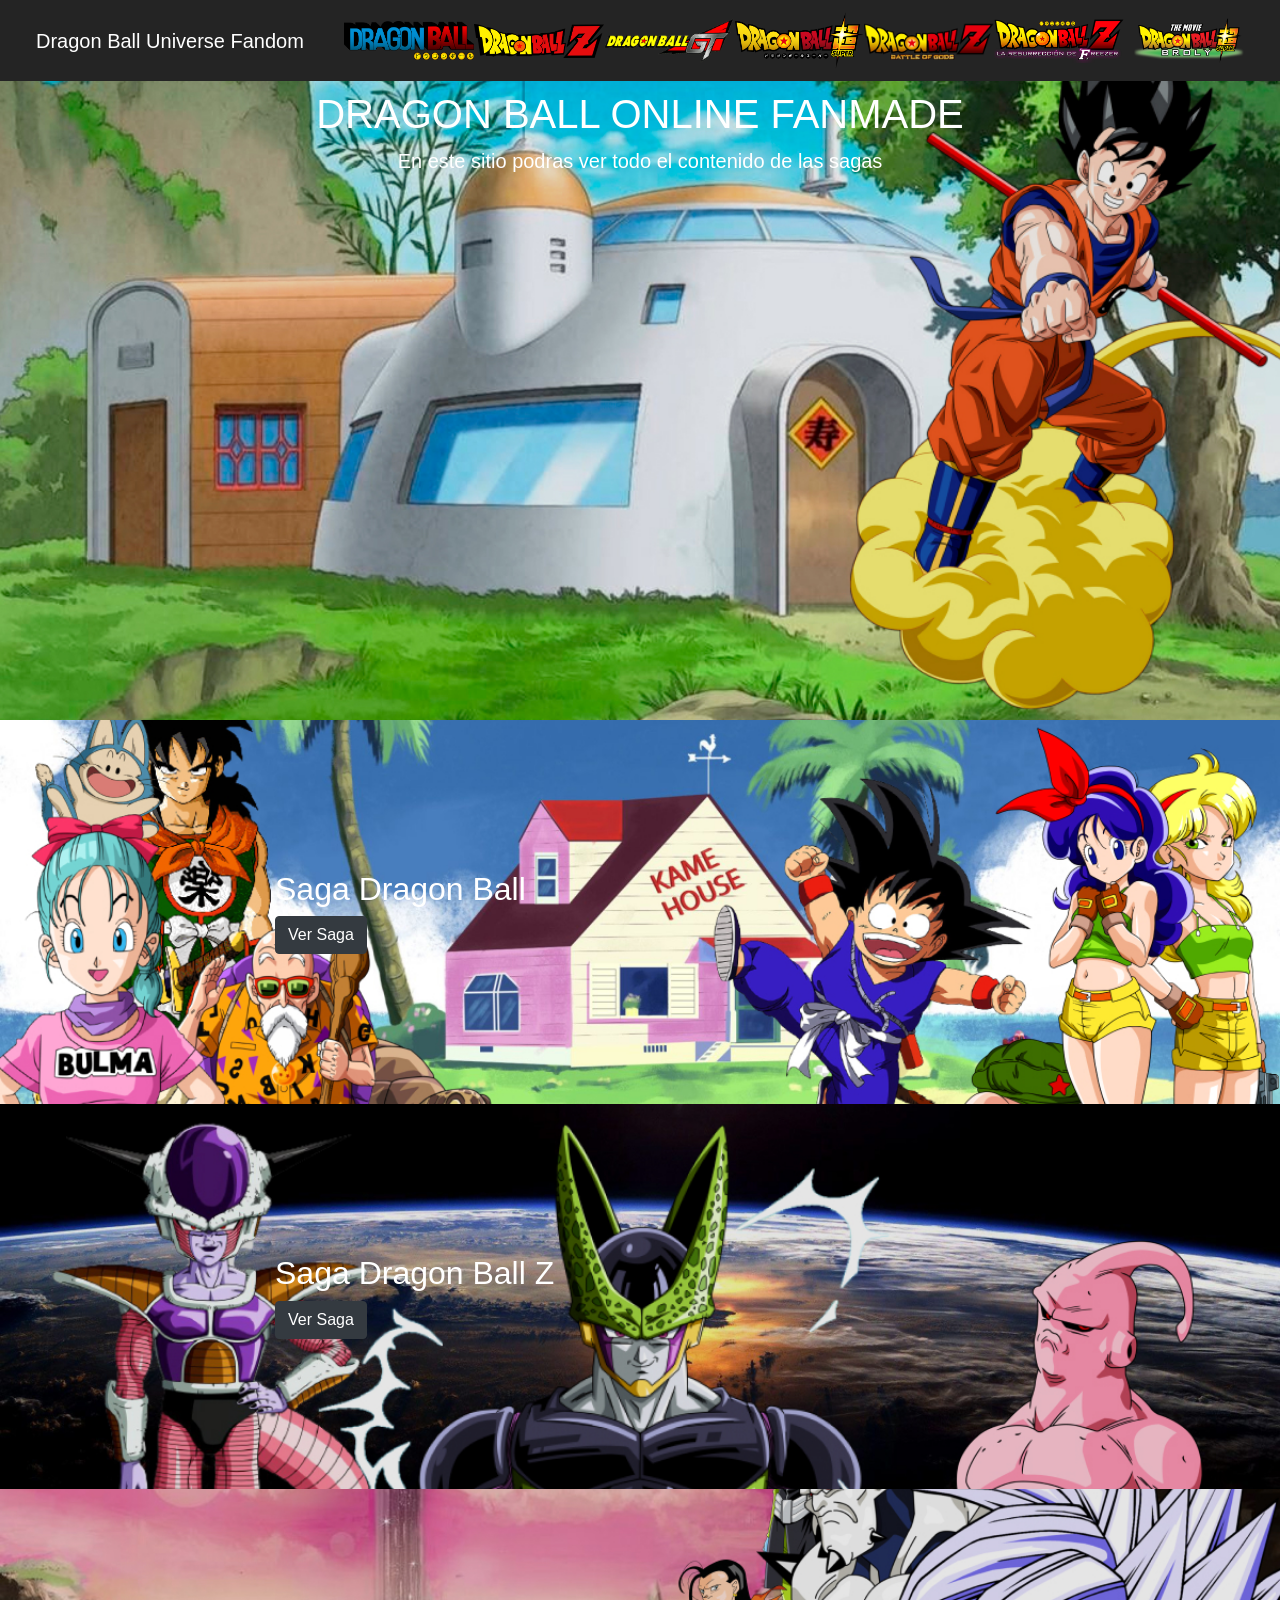
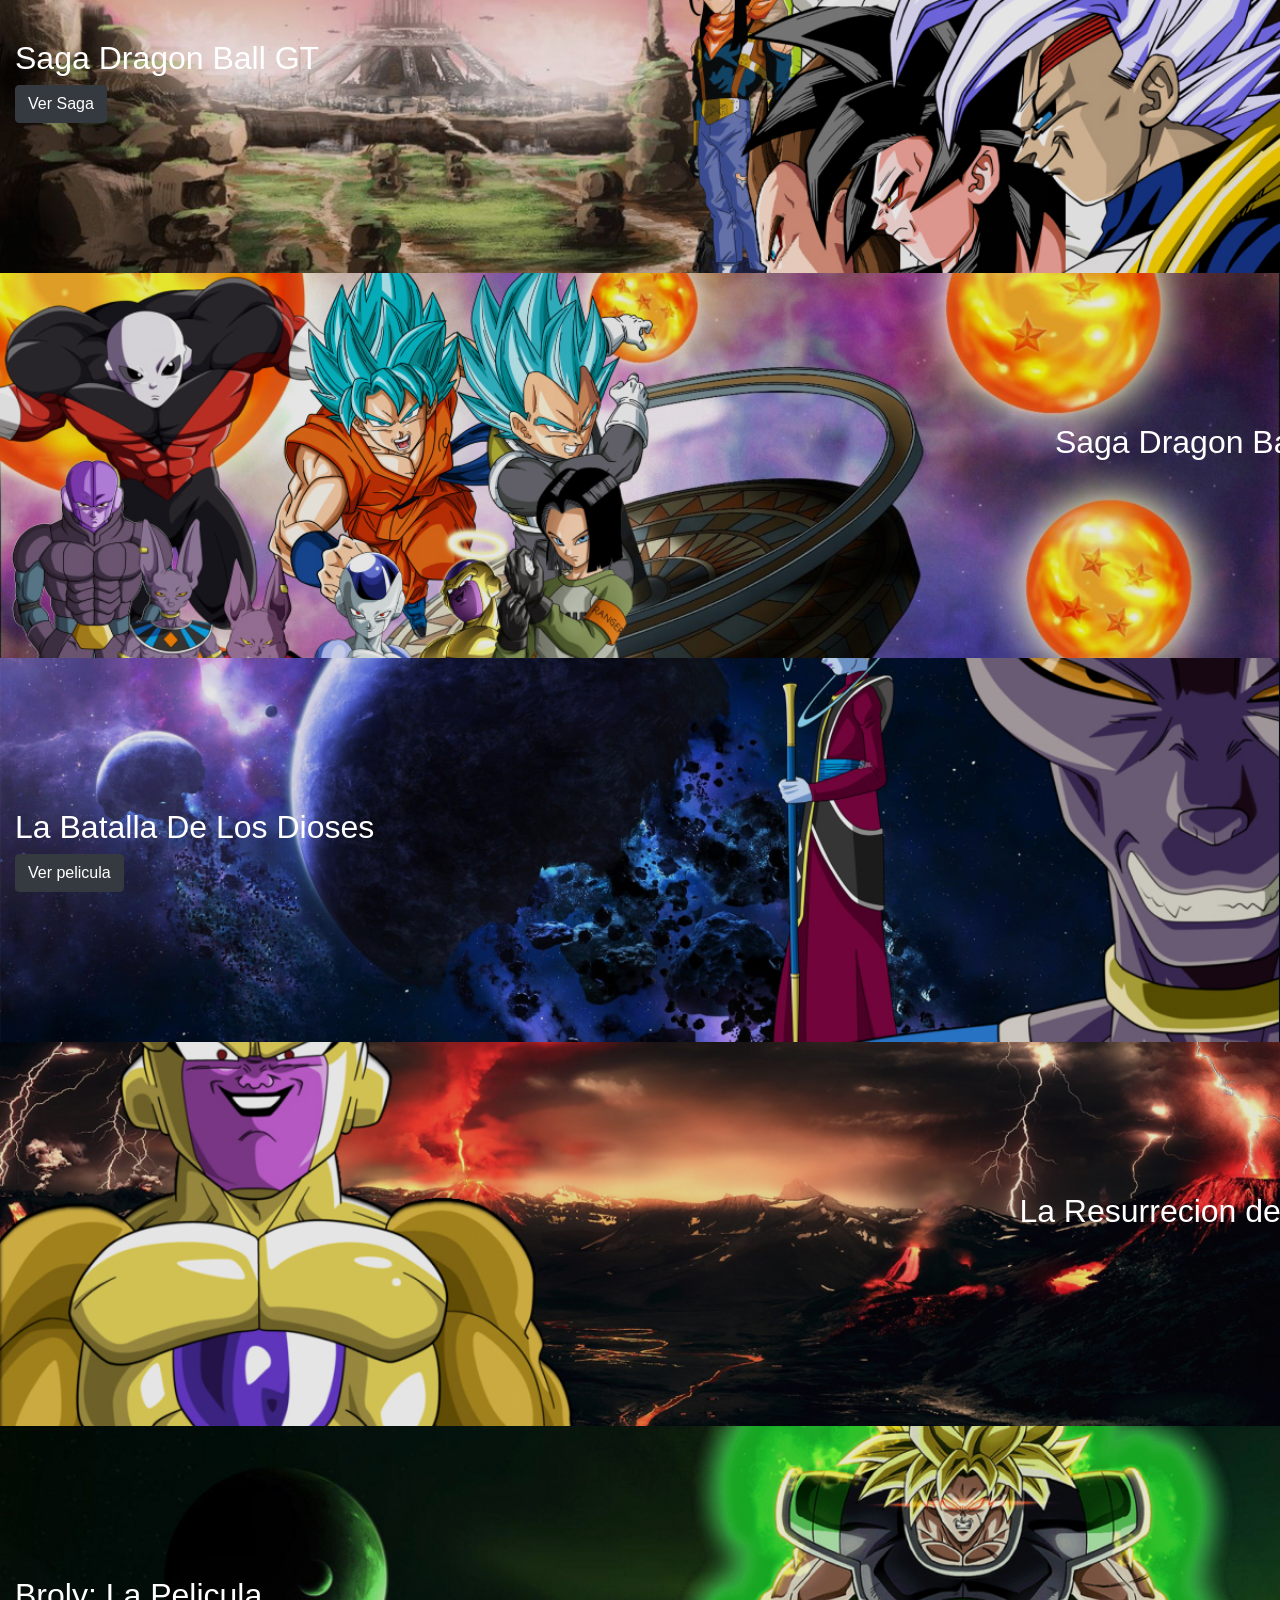
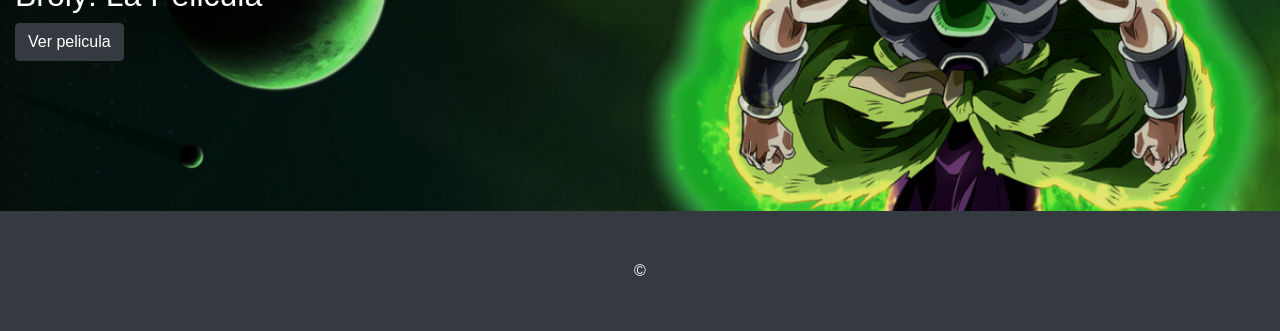
==== commit 87a26b37: "update" ====
--- a/index.html
+++ b/index.html
@@ -31,10 +31,10 @@
             <div class="collapse navbar-collapse" id="navbarResponsive">
                 <ul class="navbar-nav ml-auto">
                     <li class="nav-item min_li_size li_bg_db" id="db_link">
-                        <a class="nav-link js-scroll-trigger min_height_button" href="#db"></a>
+                        <a class="nav-link js-scroll-trigger min_height_button" href="#db">Saga Dragon Ball</a>
                     </li>
                     <li class="nav-item min_li_size" id="db_z_link">
-                        <a class="nav-link js-scroll-trigger min_height_button" href="#dbz">Saga Dragon Ball</a>
+                        <a class="nav-link js-scroll-trigger min_height_button" href="#dbz">Saga Dragon Ball Z</a>
                     </li>
                     <li class="nav-item min_li_size" id="db_gt_link">
                         <a class="nav-link js-scroll-trigger min_height_button" href="#dbz_gt">Saga Dragon Ball Gt</a>
--- a/css/main_screen.css
+++ b/css/main_screen.css
@@ -265,4 +265,9 @@
   display: block;
   margin: 0 auto;
   text-indent: -9999px;
+}
+
+.video{
+  width: 100%;
+  text-align: center;
 }
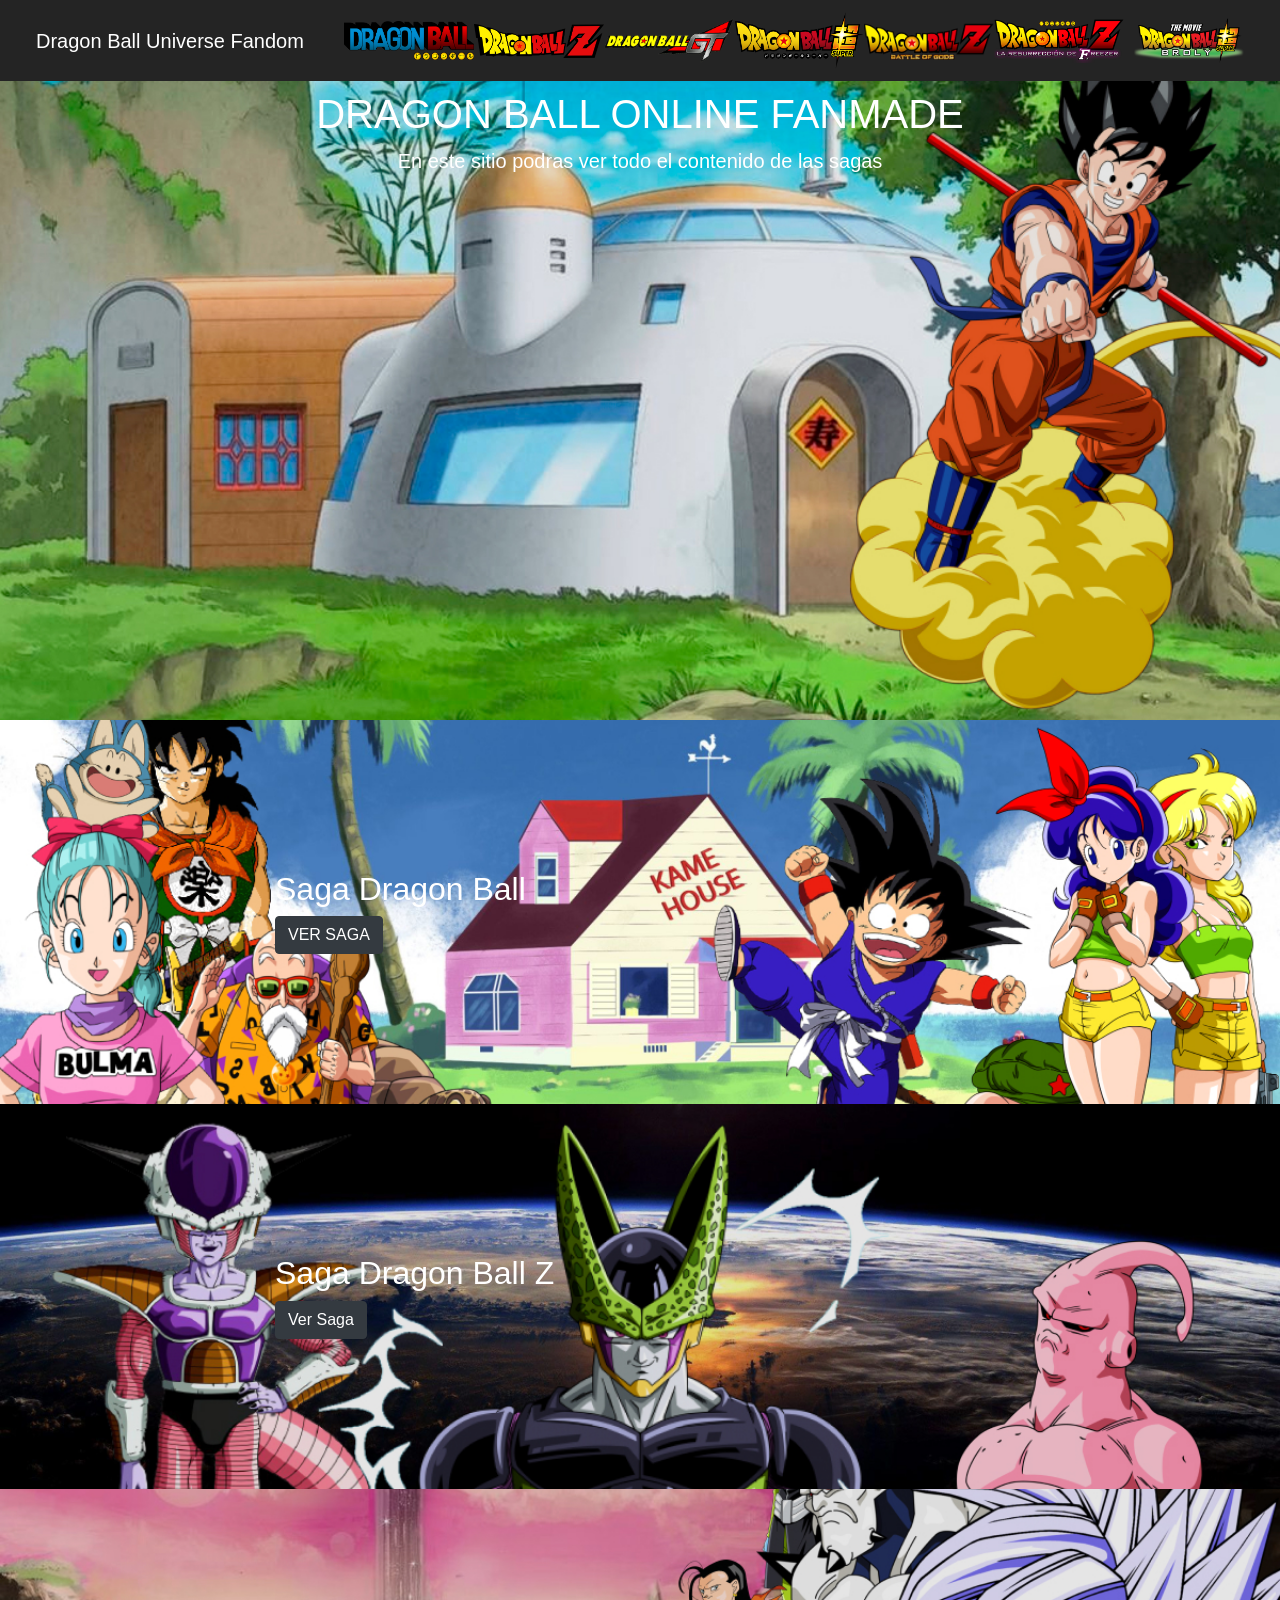
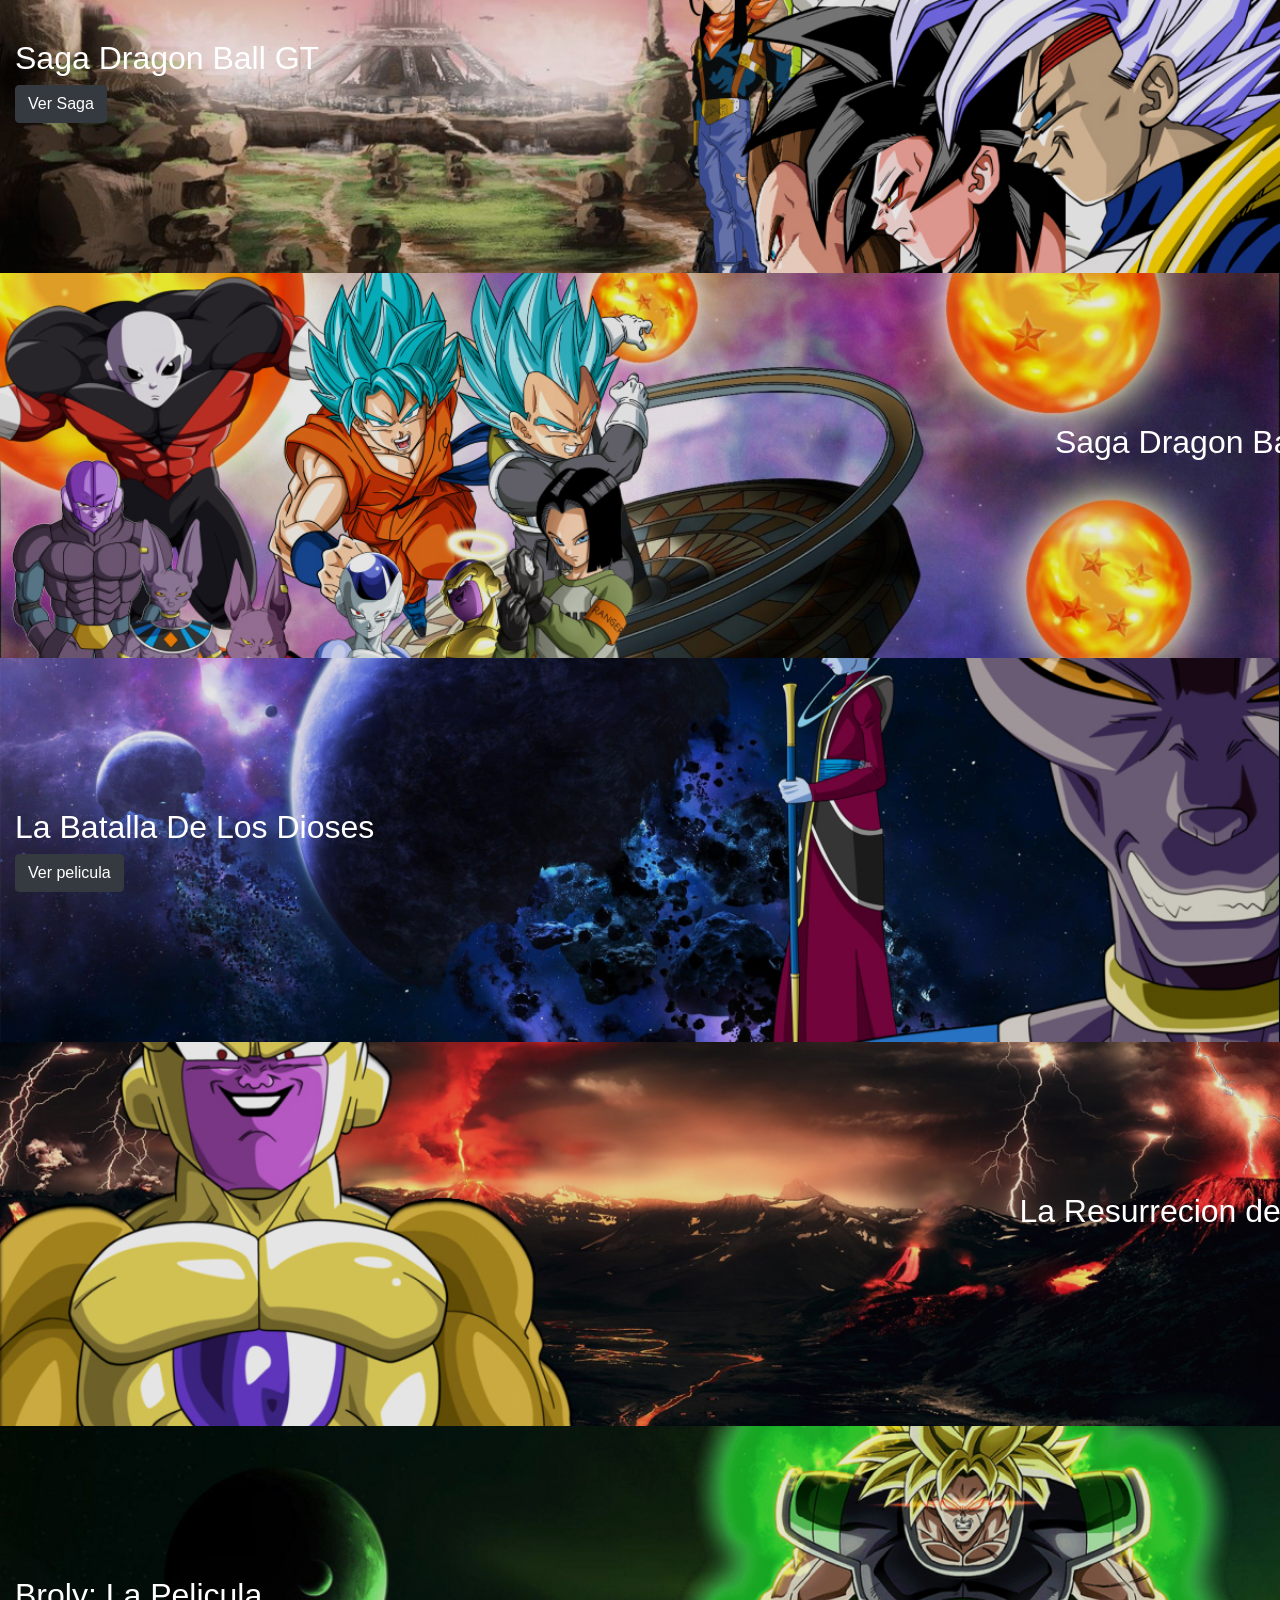
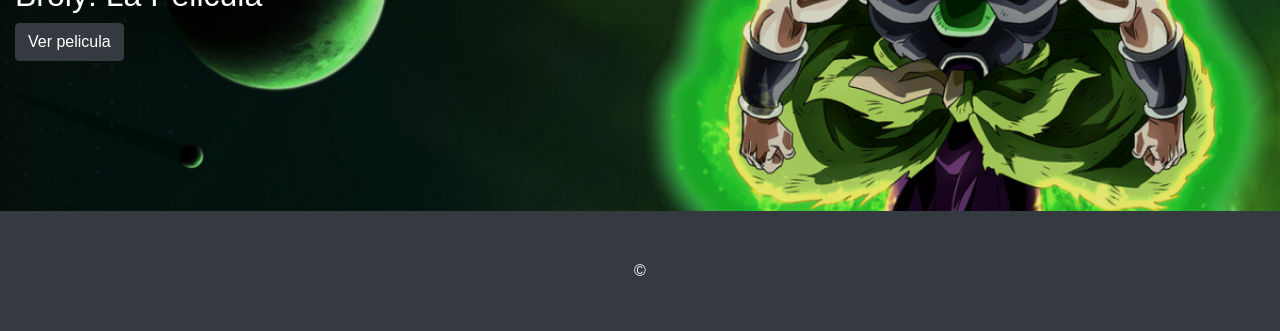
==== commit b828774a: "update" ====
--- a/index.html
+++ b/index.html
@@ -75,7 +75,8 @@
                 <div class="col-lg-8 mx-auto">
                     <h2 class="titulo_contenido">Saga Dragon Ball</h2>
                     <div id="buttons">
-                        <button type="button" class="btn btn-dark ver-saga">Ver Saga</button>
+                        <a href="/html/test_page_1.html" class="btn btn-dark ver-saga">VER SAGA</a>
+                        <!-- <button onClick="/html/test_page_1.html" type="submit" class="btn btn-dark ver-saga">Ver Saga</button> -->
                     </div>
 
                 </div>
